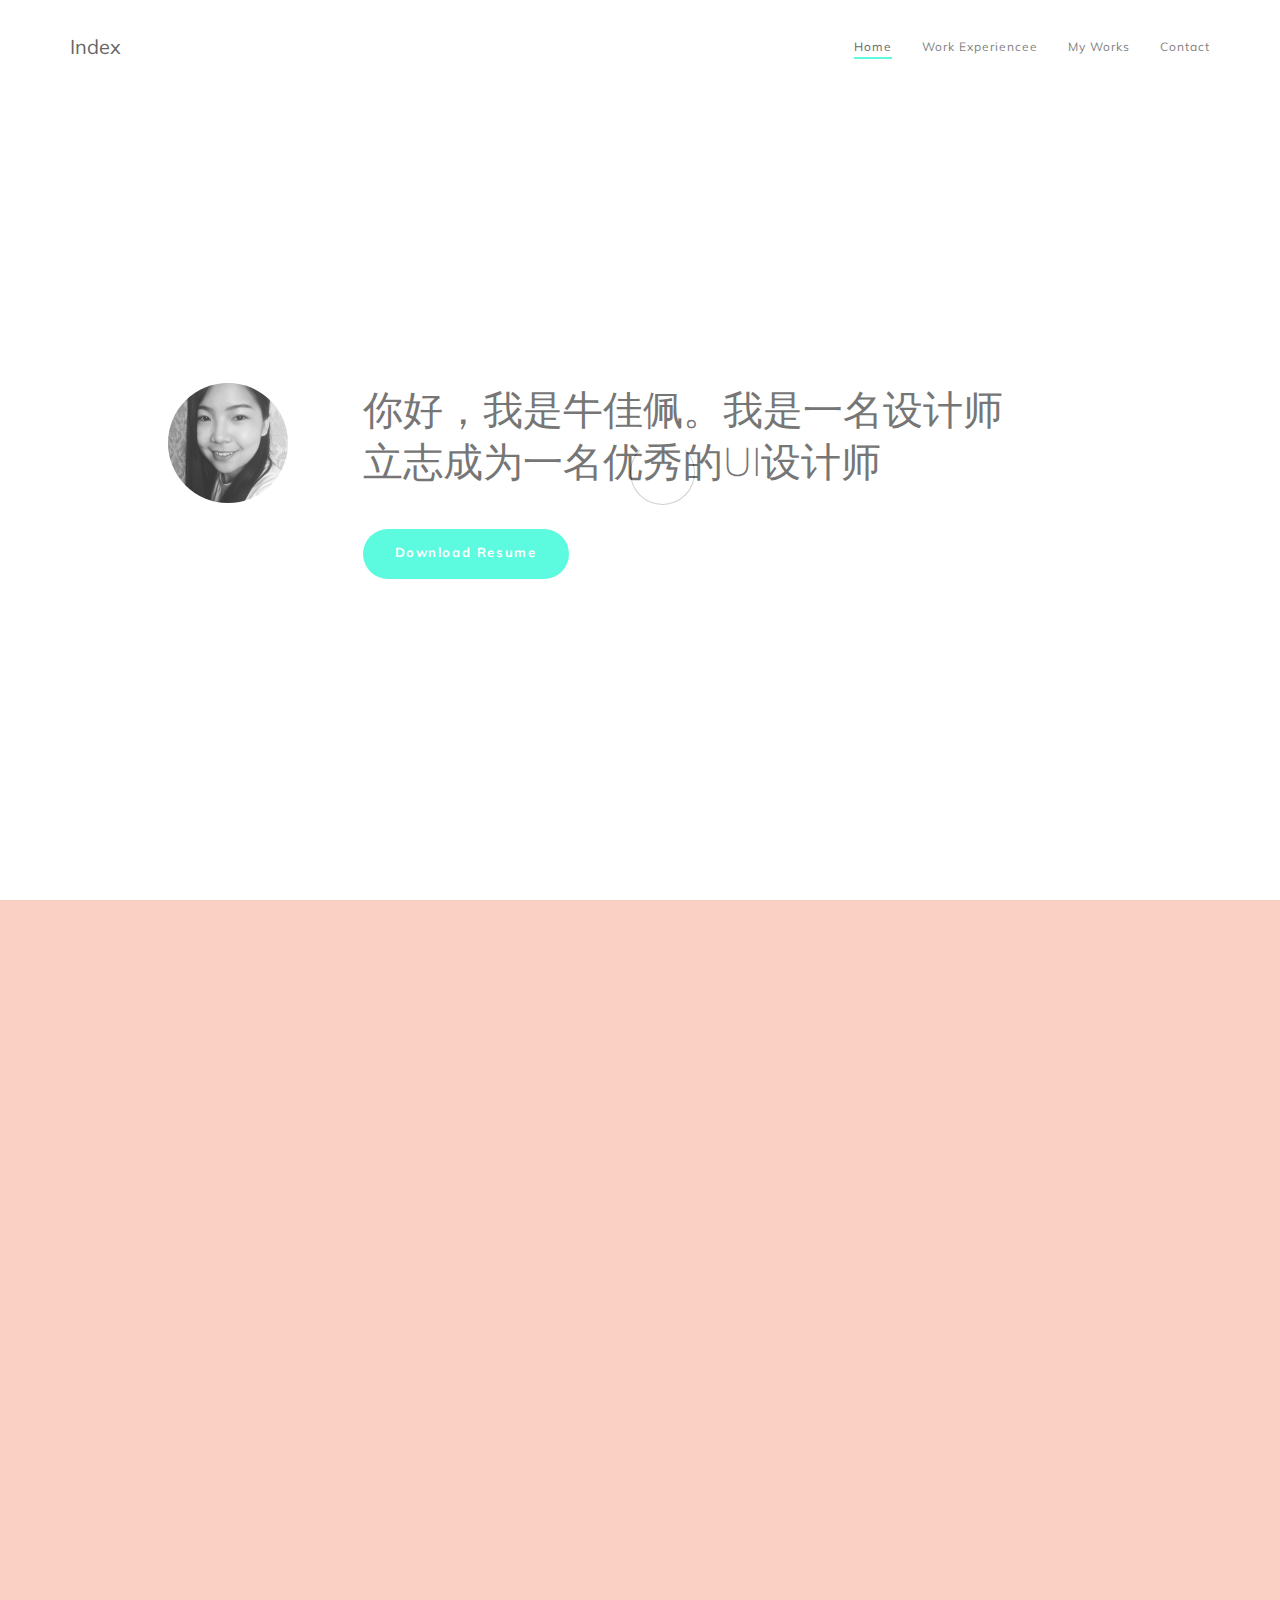
==== resume.html @ faee1825 "first commit my website" ====
<!DOCTYPE html>
<html lang="en">
<head>

<meta charset="UTF-8">

<title>resume</title>

<meta http-equiv="X-UA-Compatible" content="IE=Edge">
<meta name="description" content="Personal Website Template">
<meta name="keywords" content="Personal, Website Template, Minimal HTML Template, Freelancer">
<meta name="author" content="khai tawng">
<meta name="viewport" content="width=device-width, initial-scale=1, maximum-scale=1">

<link rel="stylesheet" href="css/common.css">
<link rel="stylesheet" href="css/bootstrap.min.css">
<link rel="stylesheet" href="css/animate.css">
<link rel="stylesheet" href="css/magnific-popup.css">
<link rel="stylesheet" href="css/font-awesome.min.css">

<!-- Main css -->
<link rel="stylesheet" href="css/style.css">
<link rel="stylesheet" href="css/resume.css">

</head>
<body data-spy="scroll" data-target=".navbar-collapse" data-offset="50">

<!-- PRE LOADER -->
<div class="preloader">
     <div class="spinner">
          <span class="spinner-rotate"></span>
     </div>
</div>


<!-- NAVIGATION SECTION -->
<div class="navbar custom-navbar navbar-fixed-top" role="navigation">
     <div class="container">

          <div class="navbar-header">
               <button class="navbar-toggle" data-toggle="collapse" data-target=".navbar-collapse">
                    <span class="icon icon-bar"></span>
                    <span class="icon icon-bar"></span>
                    <span class="icon icon-bar"></span>
               </button>
               <!-- lOGO TEXT HERE -->
               <a href="index.html" class="navbar-brand">Index</a>
          </div>

          <div class="collapse navbar-collapse">
               <ul class="nav navbar-nav navbar-right">
                    <li><a class="smoothScroll" href="#home">Home</a></li>
                    <li><a class="smoothScroll" href="#about">Work Experiencee</a></li>
                    <li><a class="smoothScroll" href="#work">My Works</a></li>
                    <li><a class="smoothScroll" href="#contact">Contact</a></li>
               </ul>
          </div>

     </div>
</div>


<!-- HOME SECTION -->
<section id="home">

     <div class="container">
          <div class="row">

               <div class="col-md-offset-1 col-md-2 col-sm-3">
                    <img src="img/me.jpg" class="wow fadeInUp img-responsive img-circle" data-wow-delay="0.2s" alt="about image">
               </div>

               <div class="col-md-8 col-sm-8">
                    <h2 class="wow fadeInUp" data-wow-delay="0.6s">你好，我是牛佳佩。我是一名设计师<br>立志成为一名优秀的UI设计师</h2>
                    <a href="#" class="wow fadeInUp btn btn-default section-btn" data-wow-delay="1s">Download Resume</a>
               </div>

          </div>
     </div>
</section>


<!-- ABOUT SECTION -->
<section id="about">
     <div class="container">
          <div class="row">
               <div class="about-thumb">
                    <div class="wow fadeInUp section-title" data-wow-delay="0.6s">
                         <h2>Work Experiencey</h2>
                         <!-- <p><strong>Senior Interactive Designer & Web Developer at yourdreamjob.com</strong></p> -->
                    </div>
                    <!-- <ul class="social-icon">
                         <li class="wow fadeInLeft" data-wow-delay="1s"><a href="#" class="fa fa-twitter"></a></li>
                         <li class="wow fadeInUp" data-wow-delay="1.2s"><a href="#" class="fa fa-linkedin"></a></li>
                         <li class="wow fadeInRight" data-wow-delay="1.4s"><a href="#" class="fa fa-dribbble"></a></li>
                    </ul> -->
                    <div class="wow fadeInUp about_mes" data-wow-delay="0.8s">
                         <!-- <p>Award winning interdisciplinary Designer & Art director. We have a team who specialise in coding websites and themes perfect blend of style and function for a wide range of interactive product design.</p> -->
                         <ul>
                              <li class="about_TD">
                                   <div class="about_circle"></div>
                                   <h3>石家庄天道标识</h3>
                                   <span>2014/12-2015/3</span><span>实习平面设计师</span>
                                   <p>负责公司产品生产的设计图排版。公司产品的效果图设计与制作。logo与海报设计。</p>
                              </li>
                              <li class="about_GX">
                                   <h3>北京国兴凯顺</h3>
                                   <span>2016/7-2016/12</span><span>工业设计师</span>
                                   <p>负责公司新产品的设计与建模,公司产品宣传海报设计,公司厂房建设图纸与3D效果展示。</p>
                                   <div class="about_circle"></div>
                              </li>
                              <li class="about_GH">
                                   <div class="about_circle"></div>
                                   <h3>北京国瀚文化</h3>
                                   <span>2017/2-2017/7</span><span>UI设计师</span>
                                   <p>负责pc与移动版商城的改版设计。新产品的展示图、详情页与Banner的设计。官网的原型图与设计图设计，运用HTML+CSS进行网页的编写，运用JQ编写网页的交互效果等。公司宣传资料的设计。微信公众号的制作与维护，日常推送消息的设计与推送。
                                   </p>
                              </li>
                              <li class="about_future">
                                   <div class="about_circle"></div>
                                   <img src="img/idea.png" alt="">
                              </li>
                         </ul>
                    </div>
               </div>

               <!-- <div class="col-md-4 col-sm-12">
                    <div class="wow fadeInUp" data-wow-delay="0.4s">
                         <h2>On Instagram</h2>
                    </div>

                    <div class="wow fadeInUp" data-wow-delay="0.6s">
                         <a href="https://www.instagram.com/p/cqED9yjN0j/">
                              <img src="img/instagram-image1.jpg" class="img-responsive" alt="instagram image">
                         </a>

                         <a href="https://www.instagram.com/p/enL0SsDN51/">
                              <img src="img/instagram-image2.jpg" class="img-responsive" alt="instagram image">
                         </a>

                         <a href="https://www.instagram.com/p/apOuRTDNwJ/">
                              <img src="img/instagram-image3.jpg" class="img-responsive" alt="instagram image">
                         </a>

                         <a href="https://www.instagram.com/p/ZXIj33jN2v/">
                              <img src="img/instagram-image4.jpg" class="img-responsive" alt="instagram image">
                         </a>

                         <a href="https://www.instagram.com/p/Xwev1FjN9-/">
                              <img src="img/instagram-image5.jpg" class="img-responsive" alt="instagram image">
                         </a>
                    </div>
               </div> -->

          </div>
     </div>
</section>


<!-- SKILL SECTION -->
<section id="skill">
     <div class="container">
          <div class="row">

               <div>
                    <div class="wow fadeInUp section-title" data-wow-delay="0.2s">
                         <h2>Software And Skills</h2>
                         <p>UI designer & Front-end engineer</p>
                    </div>
               </div>

               <div class="skill_show">
                    <div class="skill-thumb">

                         <div class="wow fadeInUp" data-wow-delay="1s">
                              <strong>Photoshop</strong>
                                   <span class="pull-right">85%</span>
                                        <div class="progress">
                                             <div class="progress-bar progress-bar-primary" role="progressbar" aria-valuenow="95" aria-valuemin="0" aria-valuemax="100" style="width: 85%;"></div>
                                        </div>
                         </div>

                         <div class="wow fadeInUp" data-wow-delay="1.2s">
                              <strong>Illustrator</strong>
                                   <span class="pull-right">60%</span>
                                        <div class="progress">
                                             <div class="progress-bar progress-bar-primary" role="progressbar" aria-valuenow="80" aria-valuemin="0" aria-valuemax="100" style="width: 60%;"></div>
                                        </div>
                         </div>
                         <div class="wow fadeInUp" data-wow-delay="1.4s">
                              <strong>CorelDRAW</strong>
                                   <span class="pull-right">70%</span>
                                        <div class="progress">
                                             <div class="progress-bar progress-bar-primary" role="progressbar" aria-valuenow="65" aria-valuemin="0" aria-valuemax="100" style="width: 70%;"></div>
                                        </div>
                         </div>
                         <div class="wow fadeInUp" data-wow-delay="1.4s">
                              <strong>Axure</strong>
                                   <span class="pull-right">60%</span>
                                        <div class="progress">
                                             <div class="progress-bar progress-bar-primary" role="progressbar" aria-valuenow="65" aria-valuemin="0" aria-valuemax="100" style="width: 60%;"></div>
                                        </div>
                         </div>
                         <div class="wow fadeInUp" data-wow-delay="1.4s">
                              <strong>Dreamweaver</strong>
                                   <span class="pull-right">60%</span>
                                        <div class="progress">
                                             <div class="progress-bar progress-bar-primary" role="progressbar" aria-valuenow="65" aria-valuemin="0" aria-valuemax="100" style="width: 70%;"></div>
                                        </div>
                         </div>
                         <div class="wow fadeInUp" data-wow-delay="1.4s">
                              <strong>HTML</strong>
                                   <span class="pull-right">80%</span>
                                        <div class="progress">
                                             <div class="progress-bar progress-bar-primary" role="progressbar" aria-valuenow="65" aria-valuemin="0" aria-valuemax="100" style="width: 80%;"></div>
                                        </div>
                         </div>
                         <div class="wow fadeInUp" data-wow-delay="1.4s">
                              <strong>CSS</strong>
                                   <span class="pull-right">80%</span>
                                        <div class="progress">
                                             <div class="progress-bar progress-bar-primary" role="progressbar" aria-valuenow="65" aria-valuemin="0" aria-valuemax="100" style="width: 80%;"></div>
                                        </div>
                         </div>
                         <div class="wow fadeInUp" data-wow-delay="1.4s">
                              <strong>JavaScript</strong>
                                   <span class="pull-right">60%</span>
                                        <div class="progress">
                                             <div class="progress-bar progress-bar-primary" role="progressbar" aria-valuenow="65" aria-valuemin="0" aria-valuemax="100" style="width: 60%;"></div>
                                        </div>
                         </div>
                    </div>
               </div>
               
          </div>
     </div>
</section>


<!-- WORK SECTION -->
<section id="work">
     <div class="container">
          <div class="row">

               <div class="col-md-12 col-sm-12">
                    <div class="wow fadeInUp section-title" data-wow-delay="0.2s">
                         <h2>Seleted Works</h2>
                         <p>Lorem ipsum dolor sit amet, consectetur venenatis tincidunt.</p>
                    </div>
               </div>

               <div class="wow fadeInUp col-md-3 col-sm-6" data-wow-delay="0.4s">
                    <!-- WORK THUMB -->
                    <div class="work-thumb">
                         <a href="img/work-1.jpg" class="image-popup">
                              <img src="img/work-1.jpg" class="img-responsive" alt="Work">
                         </a>
                    </div>
                    <h4>Graphic & Branding</h4>
               </div>

               <div class="wow fadeInUp col-md-3 col-sm-6" data-wow-delay="0.6s">
                    <!-- WORK THUMB -->
                    <div class="work-thumb">
                         <a href="img/work-2.jpg" class="image-popup">
                              <img src="img/work-2.jpg" class="img-responsive" alt="Work">
                         </a>
                    </div>
                    <h4>Logo Design</h4>
               </div>

               <div class="wow fadeInUp col-md-3 col-sm-6" data-wow-delay="0.8s">
                    <!-- WORK THUMB -->
                    <div class="work-thumb">
                         <a href="img/work-3.jpg" class="image-popup">
                              <img src="img/work-3.jpg" class="img-responsive" alt="Work">
                         </a>
                    </div>
                    <h4>Photography</h4>
               </div>

               <div class="wow fadeInUp col-md-3 col-sm-6" data-wow-delay="0.8s">
                    <!-- WORK THUMB -->
                    <div class="work-thumb">
                         <a href="img/work-4.jpg" class="image-popup">
                              <img src="img/work-4.jpg" class="img-responsive" alt="Work">
                         </a>
                    </div>
                    <h4>Minimal Themes</h4>
               </div>

          </div>
     </div>
</section>


<!-- CONTACT SECTION -->
<section id="contact">
     <div class="container">
          <div class="row">

               <div class="col-md-12 col-sm-12">
                    <div class="wow fadeInUp section-title" data-wow-delay="0.2s">
                         <h2>You got projects?</h2>
                         <p>Lorem ipsum dolor sit amet, consectetur venenatis tincidunt.</p>
                    </div>
               </div>

               <div class="col-md-12 col-sm-12">
                     <!-- CONTACT FORM HERE -->
                    <div class="wow fadeInUp" data-wow-delay="0.6s">
                        <form id="contact-form">
                              <div class="col-md-4 col-sm-4">
                                   <input type="text" class="form-control" name="name" placeholder="Name">
                              </div>
                              <div class="col-md-4 col-sm-4">
                                   <input type="email" class="form-control" name="email" placeholder="Email">
                              </div>
                              <div class="col-md-4 col-sm-4">
                                   <input type="text" class="form-control" name="name" placeholder="Subject">
                              </div>
                              <div class="col-md-12 col-sm-12">
                                   <textarea class="form-control" rows="5" name="message" placeholder="Message"></textarea>
                              </div>
                              <div class="col-md-offset-9 col-md-3 col-sm-offset-3 col-sm-6">
                                   <button id="submit" type="submit" class="form-control" name="submit">Send Message</button>
                              </div>
                        </form>
                    </div>
               </div>

          </div>
     </div>
</section>


<!-- SCRIPTS -->
<script src="js/jquery.js"></script>
<script src="js/bootstrap.min.js"></script>
<script src="js/smoothscroll.js"></script>
<script src="js/jquery.magnific-popup.min.js"></script>
<script src="js/magnific-popup-options.js"></script>
<script src="js/wow.min.js"></script>
<script src="js/custom.js"></script>

</body>
</html>
---- css/common.css ----
/* --------------------------------------公共样式------------------------------------ */
html, body, div, span, object, iframe, h1, h2, h3, h4, h5, h6, p, blockquote, pre, abbr, address, cite, code, del, dfn, em, img, ins, kbd, q, samp, small, strong, sub, sup, var, b, i, dl, dt, dd, ol, ul, li, fieldset, form, label, legend, table, caption, tbody, tfoot, thead, tr, th, td, article, aside, figure, footer, header, menu, nav, section, time, mark, audio, video, details, summary, hr{ margin:0; padding:0;}  
body{ font-family:"黑体","微软雅黑","宋体","\5FAE\8F6F\96C5\9ED1","Microsoft Yahei","Arial"; color:#333; background-color:#fff; font-size:12px; overflow-x:hidden;}  
a,h1,h2,h3,h4,h5,h6,p,span,textarea,input{line-height: 100%;}
a{ color: #000; text-decoration:none;}  
a:hover{ text-decoration:none;}  
img{ border:none;}  
i,em{ font-style:normal;}  
li{ list-style-type:none;}  
textarea{ resize:vertical;}  
input, select, textarea{ font-family:"\5FAE\8F6F\96C5\9ED1","Microsoft Yahei","Arial"; background-color:#fff; margin:0; padding:0; outline:none;}  
ul{ 
    list-style:none;
	}
a{
	text-decoration:none;
	cursor: pointer;
	}
html,body{
	background: #f2f2f2;
}
---- css/style.css ----
@import url('https://fonts.googleapis.com/css?family=Muli:200,300,400');

body {
  font-family: 'Muli', sans-serif;
  background: #f1f1f1;
  font-style: normal;
  font-weight: 300;
  overflow-x: hidden;
}

html, body {
  width: 100%;
  height: 100%;
}



/*---------------------------------------
  Typorgraphy              
-----------------------------------------*/

h1,h2,h3,h4,h5,h6 {
  font-style: normal;
  font-weight: 200;
  letter-spacing: 0px;
}

h1 {
  color: #3d3d3f;
  font-size: 50px;
  line-height: normal;
}

h2 {
  color: #575757;
  font-size: 40px;
  line-height: 52px;
  margin-top: 0px;
}

h4 {
  color: #797979;
  font-size: 18px;
  font-weight: normal;
}

p {
    color: #878787;
    font-size: 16px;
    font-weight: 300;
    line-height: 25px;
    letter-spacing: 0.2px;
}

strong, span {
  color: #878787;
  font-weight: normal;
}



/*---------------------------------------
  Buttons               
-----------------------------------------*/

.section-btn {
  background: #38f9d7;
  border: none;
  border-radius: 50px;
  color: #ffffff;
  font-size: 13px;
  font-weight: bold;
  letter-spacing: 1.6px;
  padding: 14px 32px 18px 32px;
  margin-top: 32px;
  -webkit-transition: all ease-in-out 0.4s;
  transition: all ease-in-out 0.4s;
}

.section-btn:focus,
.section-btn:hover {
  background: #000000;
  color: #ffffff;
}



/*---------------------------------------
    General               
-----------------------------------------*/

html{
  -webkit-font-smoothing: antialiased;
}

a {
  color: #575757;
  -webkit-transition: 0.5s;
  transition: 0.5s;
  text-decoration: none !important;
}

a:hover, a:active, a:focus {
  color: #000000;
  outline: none;
}

* {
  -webkit-box-sizing: border-box;
  box-sizing: border-box;
}

*:before,
*:after {
  -webkit-box-sizing: border-box;
  box-sizing: border-box;
}

.section-title {
  margin: 0;
  padding-bottom: 32px;
}

#about, #work,
#contact {
  position: relative;
  padding-top: 80px;
  padding-bottom: 80px;
}

#about img, #team img {
  border-radius: 5px;
}

#work {
  border-top: 1px solid #f0f0f0;
  border-bottom: 1px solid #f0f0f0;
}

#contact {
  text-align: center;
}



/*---------------------------------------
  Pre loader section              
-----------------------------------------*/

.preloader {
  position: fixed;
  top: 0;
  left: 0;
  width: 100%;
  height: 100%;
  z-index: 99999;
  display: flex;
  flex-flow: row nowrap;
  justify-content: center;
  align-items: center;
  background: none repeat scroll 0 0 #ffffff;
}

.spinner {
  border: 1px solid transparent;
  border-radius: 5px;
  position: relative;
}

.spinner:before {
  content: '';
  box-sizing: border-box;
  position: absolute;
  top: 50%;
  left: 50%;
  width: 65px;
  height: 65px;
  margin-top: -10px;
  margin-left: -10px;
  border-radius: 50%;
  border: 1px solid #000000;
  border-top-color: #f9f9f9;
  animation: spinner .9s linear infinite;
}

@-webkit-@keyframes spinner {
  to {transform: rotate(360deg);}
}

@keyframes spinner {
  to {transform: rotate(360deg);}
}



/*---------------------------------------
  Navigation section              
-----------------------------------------*/

body .custom-navbar {
  border: none;
  margin-bottom: 0;
  background: #fff;
  padding-top: 22px;
}

.custom-navbar .navbar-brand {
  color: #444;
  font-weight: normal;
  font-size: 20px;
}

.custom-navbar .nav li a {
  font-size: 12px;
  font-weight: normal;
  color: #656565;
  letter-spacing: 1px;
  -webkit-transition: all ease-in-out 0.4s;
  transition: all ease-in-out 0.4s;
  padding: 0;
  margin: 15px;
}

.custom-navbar .navbar-nav > li > a:hover,
.custom-navbar .navbar-nav > li > a:focus {
  background-color: transparent;
  color: #454545;
}

.custom-navbar .navbar-nav li a:after {
  content: "";
  position: absolute;
  display: block;
  width: 0px;
  height: 2px;
  margin: auto;
  background: transparent;
  transition: width .3s ease, background-color .3s ease;
}

.custom-navbar .navbar-nav li a:hover:after,
.custom-navbar .nav li.active > a:after {
  background: #38f9d7;
  color: #ffffff;
  width: 100%;
}

.custom-navbar .nav li.active > a {
  background-color: transparent;
  color: #454545;
}

.custom-navbar .navbar-toggle {
  border: none;
  padding-top: 12px;
}

.custom-navbar .navbar-toggle {
  background-color: transparent;
}

.custom-navbar .navbar-toggle .icon-bar {
  background: #000000;
  border-color: transparent;
}

@media(min-width:768px) {
    .custom-navbar {
      border-bottom: 0;
      background: 0 0; 
    }
    .custom-navbar.top-nav-collapse {
      background: #ffffff;
      box-shadow:0 2px 60px rgba(0,0,0,.2);
      padding: 10px 0;
    }

}



/*---------------------------------------
  Home section              
-----------------------------------------*/

#home {
  display: -webkit-box;
  display: -webkit-flex;
   display: -ms-flexbox;
  display: flex;
  -webkit-box-align: center;
  -webkit-align-items: center;
  -ms-flex-align: center;
   align-items: center;
  height: 100vh;
  position: relative;
  padding-top: 62px;
  background: #fff;
}

#home img {
  width: 120px;
  height: 120px;
}


/*---------------------------------------
  About section              
-----------------------------------------*/

#about .section-title {
  padding-bottom: 16px;
}

#about .col-md-4 a {
  width: 100px;
  height: 100px;
  display: inline-block;
  margin: 6px 6px 0px 0;
}

#about .about-thumb {
  margin-top: 22px;
}

#about .about-thumb strong {
  font-weight: normal;
  display: block;
  padding-top: 4px;
}



/*---------------------------------------
  Skill section              
-----------------------------------------*/

#skill {
  border-top: 1px solid #f0f0f0;
  padding-top: 80px;
  padding-bottom: 60px;
}

.skill-thumb strong,
.skill-thumb span {
  color: #575757;
  font-size: 16px;
  padding-bottom: 8px;
  display: inline-block;
}

.skill-thumb .progress {
  background: #ffffff;
  border-radius: 5px;
  box-shadow: none;
  height: 4px;
}

.skill-thumb .progress-bar-primary {
  background: #3d3d3f;
}



/*---------------------------------------
  Work section              
-----------------------------------------*/

#work .work-thumb {
  border-radius: 5px;
  margin-bottom: 15px;
  padding: 0;
  overflow: hidden;
  position: relative;
  top: 0;
  -webkit-transition: all ease-in-out 0.4s;
  transition: all ease-in-out 0.4s;
}

#work .work-thumb:hover {
  background: #ffffff;
  box-shadow: 0px 16px 22px 0px rgba(90, 91, 95, 0.3);
  top: -5px;
}

#work .work-thumb img {
  border-radius: 5px;
}



/*---------------------------------------
  Contact section              
-----------------------------------------*/

#contact .form-control {
  border-radius: 0px;
  border-color: #f0f0f0;
  box-shadow: none;
  font-size: 16px;
  margin-top: 12px;
  margin-bottom: 12px;
  -webkit-transition: all ease-in-out 0.4s;
  transition: all ease-in-out 0.4s;
}

#contact .form-control:focus {
  border-bottom: 2px solid #999999;
}

#contact input {
  height: 55px;
  border: none;
  border-bottom: 1px solid #f0f0f0;
}

#contact button#submit {
  background: #000000;
  border: none;
  border-radius: 50px;
  color: #ffffff;
  font-weight: 300;
  height: 55px;
  padding-bottom: 10px;
  margin-top: 24px;
}

#contact button#submit:hover {
  background: #d7b065;
  color: #ffffff;
}



/*---------------------------------------
  Social icon             
-----------------------------------------*/

.social-icon {
  position: relative;
  padding: 0;
  margin: 0;
}

.social-icon li {
  display: inline-block;
  list-style: none;
}

.social-icon li a {
  background: #38f9d7;
  border-radius: 100%;
  color: #ffffff;
  cursor: pointer;
  font-size: 16px;
  text-decoration: none;
  transition: all 0.4s ease-in-out;
  width: 30px;
  height: 30px;
  line-height: 30px;
  text-align: center;
  vertical-align: middle;
  position: relative;
  margin: 20px 6px 10px 6px;
}

.social-icon li a:hover {
  background: #000;
  transform: scale(1.1);
}


/*---------------------------------------
  Mobile Responsive styles              
-----------------------------------------*/

@media (min-width: 768px) and (max-width: 1024px) {
  #home {
    height: 50vh;
  }
}

@media (min-width: 667px) and (max-width: 767px) {
  #home {
    height: 140vh;
  }
}

@media (min-width: 568px) and (max-width: 665px) {
  #home {
    height: 190vh;
  }
}

@media (max-width: 980px) {

 h1 {font-size: 33px;}

 #work .work-thumb {
  margin-top: 30px;
 }

}


@media (max-width: 768px) {

  h1 {
    font-size: 30px;
    line-height: normal;
  }

  h2  {font-size: 30px;}

  .custom-navbar {
    background-color: #ffffff;
    box-shadow:0 40px 100px rgba(0,0,0,.2);
    padding-top: 0px;
    padding-bottom: 5px;
  }

  .custom-navbar .nav {
    padding-bottom: 10px;
  }

  .custom-navbar .nav li a {
    display: inline-block;
    margin-bottom: 5px;
  }

}


@media (max-width: 580px) {

  #about .about-thumb {
    margin-top: 0px;
  }

  .about-thumb .social-icon {
    margin-bottom: 15px;
  }

}


@media (max-width: 357px) {

  h1 {
    font-size: 28px;
  }

  #about .col-md-4 a {
    width: 85px;
    height: 85px;
  }

}
---- css/resume.css ----
/* --------------------------------------resume css------------------------------------ */

/* about */

#about{
	height: 85vh;
	background: #fad0c4;
}

#about .container,.row,.about-thumb{
	height: 100%;
}

.about_mes{
	width: 100%;
	height: 90%;
	position: relative;
	background: url(../img/resume_about_arrow.png) no-repeat right center;
}

.about_mes ul{
	width:100%;
	height: 100%;
	position: absolute;
    left: 0;
    top: 50%;
    margin-top: -5px;
}

.about_mes ul li .about_circle{
	width: 32px;
	height: 32px;
	background: #f2f2f2;
	border: 4px solid #38f9d7;
	border-radius: 50%;
	margin: 40px 0;
}

.about_mes ul li{
	position: absolute;
	width: 28%;
	top: -50px;
}

.about_mes ul .about_TD{
    left: 9%;
}

.about_mes ul .about_GX{
    left: 30%;
    top: -33%;
}

.about_mes ul .about_GH{
	left: 55%;
}

.about_mes ul .about_future{
	left: 80%;
}

.about_mes ul .about_future img{
	width: 80px;
    position: absolute;
 	top: -70%;
    left: -25px;
}

.about_mes ul span{
	font-size: 14px;
    color: #666;
    display: inline-block;
    margin-right: 20px;
}

.about_mes ul li p{
    color: #666;
    margin-top: 20px;
}

/* skill */

.skill_show{
	width: 80%;
    padding-left: 20%;
    margin-left: 10%;
}
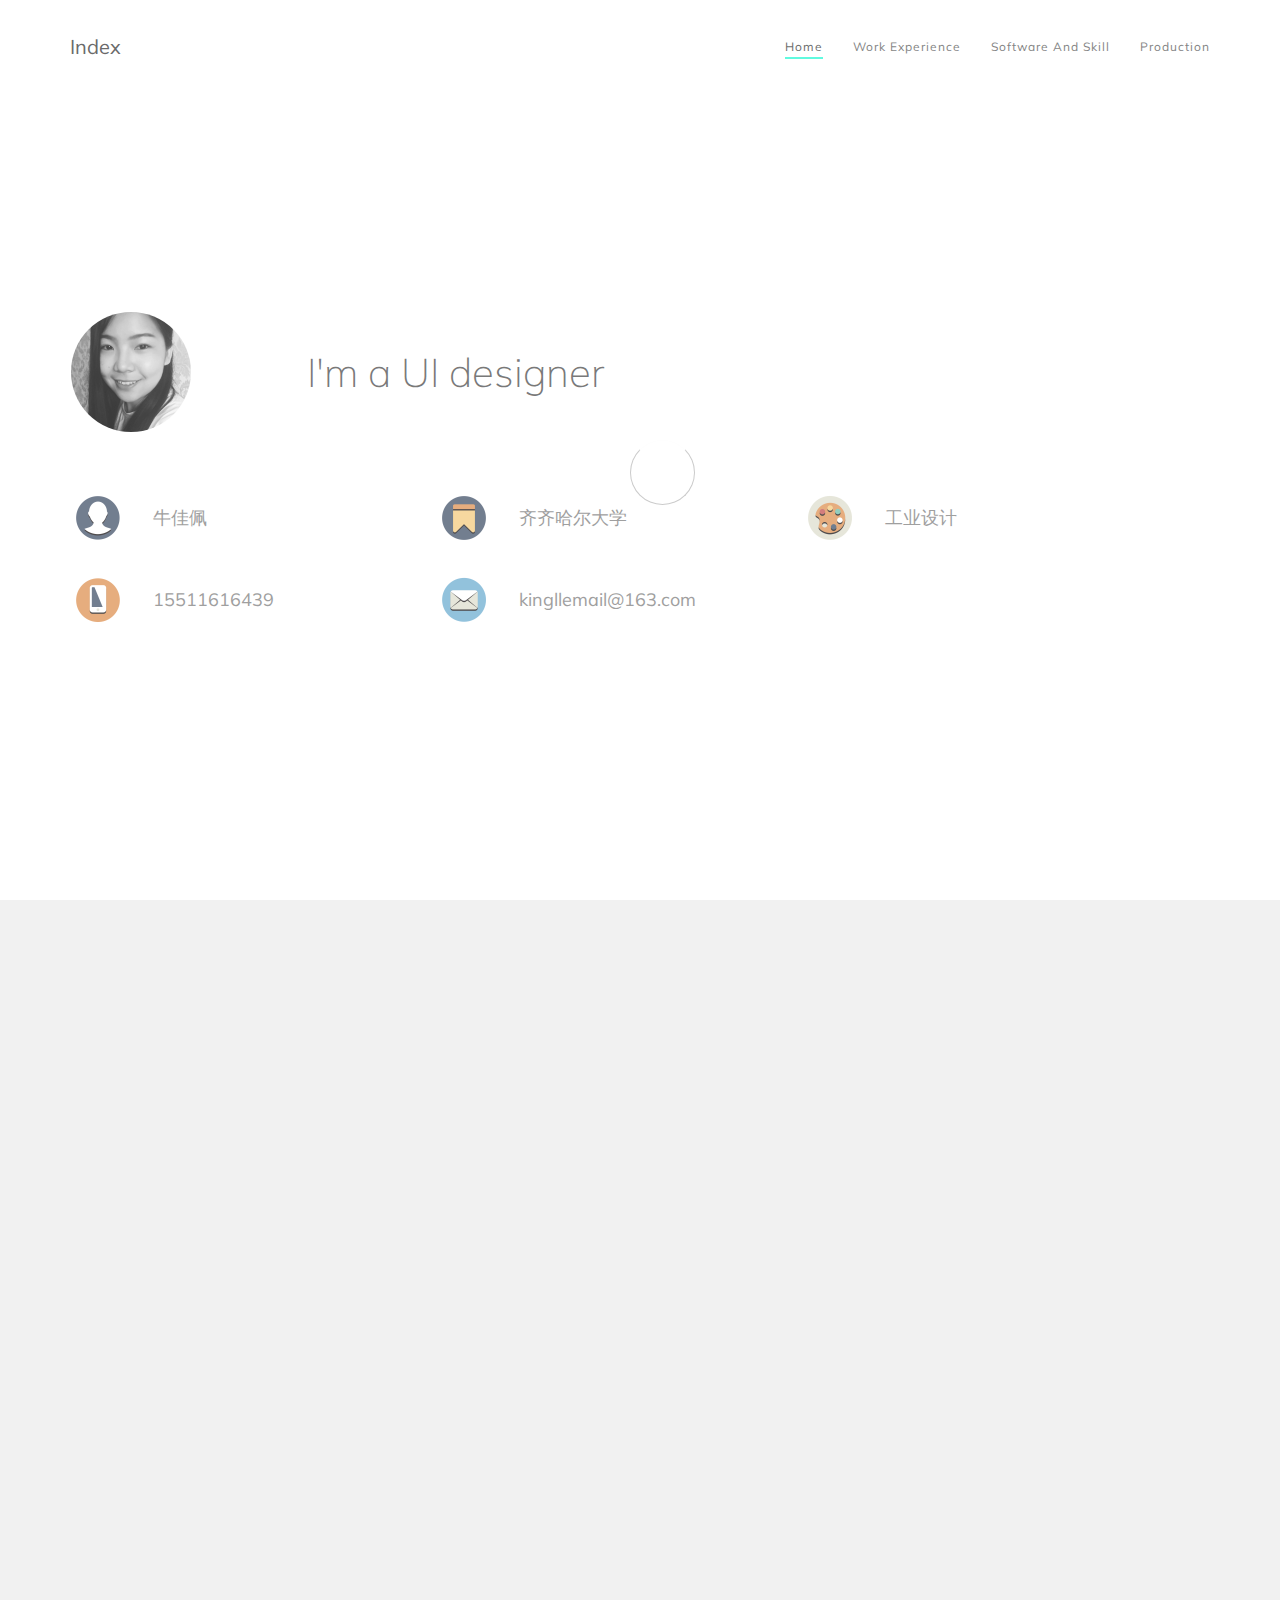
==== commit d54709a5: "修改了简历页面的前三部分" ====
--- a/resume.html
+++ b/resume.html
@@ -50,9 +50,9 @@
           <div class="collapse navbar-collapse">
                <ul class="nav navbar-nav navbar-right">
                     <li><a class="smoothScroll" href="#home">Home</a></li>
-                    <li><a class="smoothScroll" href="#about">Work Experiencee</a></li>
-                    <li><a class="smoothScroll" href="#work">My Works</a></li>
-                    <li><a class="smoothScroll" href="#contact">Contact</a></li>
+                    <li><a class="smoothScroll" href="#about">Work Experience</a></li>
+                    <li><a class="smoothScroll" href="#skill">Software And Skill</a></li>
+                    <li><a class="smoothScroll" href="#work">Production</a></li>
                </ul>
           </div>
 
@@ -65,16 +65,40 @@
 
      <div class="container">
           <div class="row">
-
-               <div class="col-md-offset-1 col-md-2 col-sm-3">
-                    <img src="img/me.jpg" class="wow fadeInUp img-responsive img-circle" data-wow-delay="0.2s" alt="about image">
-               </div>
-
-               <div class="col-md-8 col-sm-8">
-                    <h2 class="wow fadeInUp" data-wow-delay="0.6s">你好，我是牛佳佩。我是一名设计师<br>立志成为一名优秀的UI设计师</h2>
-                    <a href="#" class="wow fadeInUp btn btn-default section-btn" data-wow-delay="1s">Download Resume</a>
-               </div>
-
+               <div class="home_top">
+                    <div class="home_hp_height">
+                         <img src="img/me.jpg" class="wow fadeInUp img-responsive img-circle" data-wow-delay="0.2s" alt="about image">
+                    </div>
+
+                    <div class="home_hp_height">
+                         <h2 class="wow fadeInUp" data-wow-delay="0.6s">I'm a UI designer</h2>
+                         <!-- <a href="#" class="wow fadeInUp btn btn-default section-btn" data-wow-delay="1s">Download Resume</a> -->
+                    </div>
+               </div>
+               <div class="home_mes">
+                    <ul>
+                        <li class="wow fadeInUp" data-wow-delay="1s">
+                              <img src="img/icon_name.png" alt="" class="home_mes_title"><!-- Name -->
+                              <span class="home_mes_con">牛佳佩</span>
+                         </li>
+                         <li class="wow fadeInUp" data-wow-delay="1.2s">
+                              <img src="img/icon_university.png" alt="" class="home_mes_title"><!-- University -->
+                              <span class="home_mes_con">齐齐哈尔大学</span>
+                         </li>
+                         <li class="wow fadeInUp" data-wow-delay="1.4s">
+                              <img src="img/icon_majors.png" alt="" class="home_mes_title"><!-- Majors -->
+                              <span class="home_mes_con">工业设计</span>
+                         </li>
+                         <li class="wow fadeInUp" data-wow-delay="1.6s">
+                              <img src="img/icon_phone.png" alt="" class="home_mes_title"><!-- Phone -->
+                              <span class="home_mes_con">15511616439</span>
+                         </li>
+                         <li class="wow fadeInUp" data-wow-delay="1.8s">
+                              <img src="img/icon_email.png" alt="" class="home_mes_title"><!-- Email -->
+                              <span class="home_mes_con">kingllemail@163.com</span>
+                         </li>
+                    </ul>
+               </div>
           </div>
      </div>
 </section>
@@ -86,72 +110,34 @@
           <div class="row">
                <div class="about-thumb">
                     <div class="wow fadeInUp section-title" data-wow-delay="0.6s">
-                         <h2>Work Experiencey</h2>
-                         <!-- <p><strong>Senior Interactive Designer & Web Developer at yourdreamjob.com</strong></p> -->
-                    </div>
-                    <!-- <ul class="social-icon">
-                         <li class="wow fadeInLeft" data-wow-delay="1s"><a href="#" class="fa fa-twitter"></a></li>
-                         <li class="wow fadeInUp" data-wow-delay="1.2s"><a href="#" class="fa fa-linkedin"></a></li>
-                         <li class="wow fadeInRight" data-wow-delay="1.4s"><a href="#" class="fa fa-dribbble"></a></li>
-                    </ul> -->
+                         <h2>Work Experience</h2>
+                    </div>
                     <div class="wow fadeInUp about_mes" data-wow-delay="0.8s">
-                         <!-- <p>Award winning interdisciplinary Designer & Art director. We have a team who specialise in coding websites and themes perfect blend of style and function for a wide range of interactive product design.</p> -->
                          <ul>
-                              <li class="about_TD">
-                                   <div class="about_circle"></div>
-                                   <h3>石家庄天道标识</h3>
-                                   <span>2014/12-2015/3</span><span>实习平面设计师</span>
+                              <li class="about_TD">                                   
+                                   <h3><span class="about_circle"></span>石家庄天道标识</h3>
+                                   <div><span>2014/12-2015/3</span><span><b>实习平面设计师</b></span></div>
                                    <p>负责公司产品生产的设计图排版。公司产品的效果图设计与制作。logo与海报设计。</p>
                               </li>
-                              <li class="about_GX">
-                                   <h3>北京国兴凯顺</h3>
-                                   <span>2016/7-2016/12</span><span>工业设计师</span>
+                              <li class="about_GX">                                   
+                                   <h3><span class="about_circle"></span>北京国兴凯顺</h3>
+                                   <div><span>2016/7-2016/12</span><span><b>工业设计师</b></span></div>
                                    <p>负责公司新产品的设计与建模,公司产品宣传海报设计,公司厂房建设图纸与3D效果展示。</p>
-                                   <div class="about_circle"></div>
+                                   
                               </li>
-                              <li class="about_GH">
-                                   <div class="about_circle"></div>
-                                   <h3>北京国瀚文化</h3>
-                                   <span>2017/2-2017/7</span><span>UI设计师</span>
+                              <li class="about_GH">                                   
+                                   <h3><span class="about_circle"></span>北京国瀚文化</h3>
+                                   <div><span>2017/2-2017/7</span><span><b>UI设计师</b></span></div>
                                    <p>负责pc与移动版商城的改版设计。新产品的展示图、详情页与Banner的设计。官网的原型图与设计图设计，运用HTML+CSS进行网页的编写，运用JQ编写网页的交互效果等。公司宣传资料的设计。微信公众号的制作与维护，日常推送消息的设计与推送。
                                    </p>
                               </li>
-                              <li class="about_future">
-                                   <div class="about_circle"></div>
-                                   <img src="img/idea.png" alt="">
+                              <li class="about_future">                                   
+                                   <h3><img src="img/idea.png" alt=""><strong>Future</strong></h3>
+                                   
                               </li>
                          </ul>
                     </div>
                </div>
-
-               <!-- <div class="col-md-4 col-sm-12">
-                    <div class="wow fadeInUp" data-wow-delay="0.4s">
-                         <h2>On Instagram</h2>
-                    </div>
-
-                    <div class="wow fadeInUp" data-wow-delay="0.6s">
-                         <a href="https://www.instagram.com/p/cqED9yjN0j/">
-                              <img src="img/instagram-image1.jpg" class="img-responsive" alt="instagram image">
-                         </a>
-
-                         <a href="https://www.instagram.com/p/enL0SsDN51/">
-                              <img src="img/instagram-image2.jpg" class="img-responsive" alt="instagram image">
-                         </a>
-
-                         <a href="https://www.instagram.com/p/apOuRTDNwJ/">
-                              <img src="img/instagram-image3.jpg" class="img-responsive" alt="instagram image">
-                         </a>
-
-                         <a href="https://www.instagram.com/p/ZXIj33jN2v/">
-                              <img src="img/instagram-image4.jpg" class="img-responsive" alt="instagram image">
-                         </a>
-
-                         <a href="https://www.instagram.com/p/Xwev1FjN9-/">
-                              <img src="img/instagram-image5.jpg" class="img-responsive" alt="instagram image">
-                         </a>
-                    </div>
-               </div> -->
-
           </div>
      </div>
 </section>
@@ -170,66 +156,88 @@
                </div>
 
                <div class="skill_show">
-                    <div class="skill-thumb">
-
-                         <div class="wow fadeInUp" data-wow-delay="1s">
-                              <strong>Photoshop</strong>
-                                   <span class="pull-right">85%</span>
-                                        <div class="progress">
-                                             <div class="progress-bar progress-bar-primary" role="progressbar" aria-valuenow="95" aria-valuemin="0" aria-valuemax="100" style="width: 85%;"></div>
-                                        </div>
-                         </div>
-
-                         <div class="wow fadeInUp" data-wow-delay="1.2s">
-                              <strong>Illustrator</strong>
-                                   <span class="pull-right">60%</span>
-                                        <div class="progress">
-                                             <div class="progress-bar progress-bar-primary" role="progressbar" aria-valuenow="80" aria-valuemin="0" aria-valuemax="100" style="width: 60%;"></div>
-                                        </div>
-                         </div>
-                         <div class="wow fadeInUp" data-wow-delay="1.4s">
-                              <strong>CorelDRAW</strong>
-                                   <span class="pull-right">70%</span>
-                                        <div class="progress">
-                                             <div class="progress-bar progress-bar-primary" role="progressbar" aria-valuenow="65" aria-valuemin="0" aria-valuemax="100" style="width: 70%;"></div>
-                                        </div>
-                         </div>
-                         <div class="wow fadeInUp" data-wow-delay="1.4s">
-                              <strong>Axure</strong>
-                                   <span class="pull-right">60%</span>
-                                        <div class="progress">
-                                             <div class="progress-bar progress-bar-primary" role="progressbar" aria-valuenow="65" aria-valuemin="0" aria-valuemax="100" style="width: 60%;"></div>
-                                        </div>
-                         </div>
-                         <div class="wow fadeInUp" data-wow-delay="1.4s">
-                              <strong>Dreamweaver</strong>
-                                   <span class="pull-right">60%</span>
-                                        <div class="progress">
-                                             <div class="progress-bar progress-bar-primary" role="progressbar" aria-valuenow="65" aria-valuemin="0" aria-valuemax="100" style="width: 70%;"></div>
-                                        </div>
-                         </div>
-                         <div class="wow fadeInUp" data-wow-delay="1.4s">
-                              <strong>HTML</strong>
-                                   <span class="pull-right">80%</span>
-                                        <div class="progress">
-                                             <div class="progress-bar progress-bar-primary" role="progressbar" aria-valuenow="65" aria-valuemin="0" aria-valuemax="100" style="width: 80%;"></div>
-                                        </div>
-                         </div>
-                         <div class="wow fadeInUp" data-wow-delay="1.4s">
-                              <strong>CSS</strong>
-                                   <span class="pull-right">80%</span>
-                                        <div class="progress">
-                                             <div class="progress-bar progress-bar-primary" role="progressbar" aria-valuenow="65" aria-valuemin="0" aria-valuemax="100" style="width: 80%;"></div>
-                                        </div>
-                         </div>
-                         <div class="wow fadeInUp" data-wow-delay="1.4s">
-                              <strong>JavaScript</strong>
-                                   <span class="pull-right">60%</span>
-                                        <div class="progress">
-                                             <div class="progress-bar progress-bar-primary" role="progressbar" aria-valuenow="65" aria-valuemin="0" aria-valuemax="100" style="width: 60%;"></div>
-                                        </div>
-                         </div>
-                    </div>
+                    <ul class="skill-thumb">
+                         <li class="wow fadeInUp skill_ps" data-wow-delay="1s">
+                              <img src="img/icon_ps.png" alt="">
+                              <div class="skill_li_width">
+                                   <strong>Photoshop</strong>
+                                        <span class="pull-right">85%</span>
+                                             <div class="progress">
+                                                  <div class="progress-bar progress-bar-primary" role="progressbar" aria-valuenow="95" aria-valuemin="0" aria-valuemax="100" style="width: 85%;"></div>
+                                             </div>
+                              </div>
+                         </li>
+                         <li class="wow fadeInUp skill_ai" data-wow-delay="1.2s">
+                              <img src="img/icon_ai.png" alt="">
+                              <div class="skill_li_width">
+                                   <strong>Illustrator</strong>
+                                        <span class="pull-right">60%</span>
+                                             <div class="progress">
+                                                  <div class="progress-bar progress-bar-primary" role="progressbar" aria-valuenow="80" aria-valuemin="0" aria-valuemax="100" style="width: 60%;"></div>
+                                             </div>
+                              </div>
+                         </li>
+                         <li class="wow fadeInUp skill_cdr" data-wow-delay="1.4s">
+                              <img src="img/icon_cdr.png" alt="">
+                              <div class="skill_li_width">
+                                   <strong>CorelDRAW</strong>
+                                        <span class="pull-right">70%</span>
+                                             <div class="progress">
+                                                  <div class="progress-bar progress-bar-primary" role="progressbar" aria-valuenow="65" aria-valuemin="0" aria-valuemax="100" style="width: 70%;"></div>
+                                             </div>
+                              </div>
+                         </li>
+                         <li class="wow fadeInUp skill_ax" data-wow-delay="1.4s">
+                              <img src="img/icon_axure.png" alt="">
+                              <div class="skill_li_width">
+                                   <strong>Axure</strong>
+                                        <span class="pull-right">60%</span>
+                                             <div class="progress">
+                                                  <div class="progress-bar progress-bar-primary" role="progressbar" aria-valuenow="65" aria-valuemin="0" aria-valuemax="100" style="width: 60%;"></div>
+                                             </div>
+                              </div>
+                         </li>
+                         <li class="wow fadeInUp skill_dw" data-wow-delay="1.4s">
+                              <img src="img/icon_dw.png" alt="">
+                              <div class="skill_li_width">
+                                   <strong>Dreamweaver</strong>
+                                        <span class="pull-right">60%</span>
+                                             <div class="progress">
+                                                  <div class="progress-bar progress-bar-primary" role="progressbar" aria-valuenow="65" aria-valuemin="0" aria-valuemax="100" style="width: 70%;"></div>
+                                             </div>
+                              </div>
+                         </li>
+                         <li class="wow fadeInUp skill_html" data-wow-delay="1.4s">
+                              <img src="img/icon_h5.png" alt="">
+                              <div class="skill_li_width">
+                                   <strong>HTML</strong>
+                                        <span class="pull-right">80%</span>
+                                             <div class="progress">
+                                                  <div class="progress-bar progress-bar-primary" role="progressbar" aria-valuenow="65" aria-valuemin="0" aria-valuemax="100" style="width: 80%;"></div>
+                                             </div>
+                              </div>
+                         </li>
+                         <li class="wow fadeInUp skill_css" data-wow-delay="1.4s">
+                              <img src="img/icon_c3.png" alt="">
+                              <div class="skill_li_width">
+                                   <strong>CSS</strong>
+                                        <span class="pull-right">80%</span>
+                                             <div class="progress">
+                                                  <div class="progress-bar progress-bar-primary" role="progressbar" aria-valuenow="65" aria-valuemin="0" aria-valuemax="100" style="width: 80%;"></div>
+                                             </div>
+                              </div>
+                         </li>
+                         <li class="wow fadeInUp skill_js" data-wow-delay="1.4s">
+                              <img src="img/icon_js.png" alt="">
+                              <div class="skill_li_width">
+                                   <strong>JavaScript</strong>
+                                        <span class="pull-right">60%</span>
+                                             <div class="progress">
+                                                  <div class="progress-bar progress-bar-primary" role="progressbar" aria-valuenow="65" aria-valuemin="0" aria-valuemax="100" style="width: 60%;"></div>
+                                             </div>
+                              </div>
+                         </li>
+                    </ul>
                </div>
                
           </div>
@@ -244,58 +252,59 @@
 
                <div class="col-md-12 col-sm-12">
                     <div class="wow fadeInUp section-title" data-wow-delay="0.2s">
-                         <h2>Seleted Works</h2>
-                         <p>Lorem ipsum dolor sit amet, consectetur venenatis tincidunt.</p>
-                    </div>
-               </div>
-
-               <div class="wow fadeInUp col-md-3 col-sm-6" data-wow-delay="0.4s">
-                    <!-- WORK THUMB -->
-                    <div class="work-thumb">
-                         <a href="img/work-1.jpg" class="image-popup">
-                              <img src="img/work-1.jpg" class="img-responsive" alt="Work">
-                         </a>
-                    </div>
-                    <h4>Graphic & Branding</h4>
-               </div>
-
-               <div class="wow fadeInUp col-md-3 col-sm-6" data-wow-delay="0.6s">
-                    <!-- WORK THUMB -->
-                    <div class="work-thumb">
-                         <a href="img/work-2.jpg" class="image-popup">
-                              <img src="img/work-2.jpg" class="img-responsive" alt="Work">
-                         </a>
-                    </div>
-                    <h4>Logo Design</h4>
-               </div>
-
-               <div class="wow fadeInUp col-md-3 col-sm-6" data-wow-delay="0.8s">
-                    <!-- WORK THUMB -->
-                    <div class="work-thumb">
-                         <a href="img/work-3.jpg" class="image-popup">
-                              <img src="img/work-3.jpg" class="img-responsive" alt="Work">
-                         </a>
-                    </div>
-                    <h4>Photography</h4>
-               </div>
-
-               <div class="wow fadeInUp col-md-3 col-sm-6" data-wow-delay="0.8s">
-                    <!-- WORK THUMB -->
-                    <div class="work-thumb">
-                         <a href="img/work-4.jpg" class="image-popup">
-                              <img src="img/work-4.jpg" class="img-responsive" alt="Work">
-                         </a>
-                    </div>
-                    <h4>Minimal Themes</h4>
-               </div>
-
+                         <h2>Production</h2>
+                         <!-- <p>Lorem ipsum dolor sit amet, consectetur venenatis tincidunt.</p> -->
+                    </div>
+               </div>
+               <div class="work_logo col-md-12 col-sm-12">
+                    <h3 class="wow fadeInUp"  data-wow-delay="0.3s">LOGO</h3>
+                    <div class="wow fadeInUp col-md-3 col-sm-6" data-wow-delay="0.4s">
+                         <!-- WORK THUMB -->
+                         <div class="work-thumb">
+                              <a href="img/work-1.jpg" class="image-popup">
+                                   <img src="img/work-1.jpg" class="img-responsive" alt="Work">
+                              </a>
+                         </div>
+                         <h4>Graphic & Branding</h4>
+                    </div>
+
+                    <div class="wow fadeInUp col-md-3 col-sm-6" data-wow-delay="0.6s">
+                         <!-- WORK THUMB -->
+                         <div class="work-thumb">
+                              <a href="img/work-2.jpg" class="image-popup">
+                                   <img src="img/work-2.jpg" class="img-responsive" alt="Work">
+                              </a>
+                         </div>
+                         <h4>Logo Design</h4>
+                    </div>
+
+                    <div class="wow fadeInUp col-md-3 col-sm-6" data-wow-delay="0.8s">
+                         <!-- WORK THUMB -->
+                         <div class="work-thumb">
+                              <a href="img/work-3.jpg" class="image-popup">
+                                   <img src="img/work-3.jpg" class="img-responsive" alt="Work">
+                              </a>
+                         </div>
+                         <h4>Photography</h4>
+                    </div>
+
+                    <div class="wow fadeInUp col-md-3 col-sm-6" data-wow-delay="0.8s">
+                         <!-- WORK THUMB -->
+                         <div class="work-thumb">
+                              <a href="img/work-4.jpg" class="image-popup">
+                                   <img src="img/work-4.jpg" class="img-responsive" alt="Work">
+                              </a>
+                         </div>
+                         <h4>Minimal Themes</h4>
+                    </div>
+               </div>
           </div>
      </div>
 </section>
 
 
 <!-- CONTACT SECTION -->
-<section id="contact">
+<!-- <section id="contact">
      <div class="container">
           <div class="row">
 
@@ -307,7 +316,7 @@
                </div>
 
                <div class="col-md-12 col-sm-12">
-                     <!-- CONTACT FORM HERE -->
+                     CONTACT FORM HERE
                     <div class="wow fadeInUp" data-wow-delay="0.6s">
                         <form id="contact-form">
                               <div class="col-md-4 col-sm-4">
@@ -331,7 +340,7 @@
 
           </div>
      </div>
-</section>
+</section> -->
 
 
 <!-- SCRIPTS -->
--- a/css/style.css
+++ b/css/style.css
@@ -351,14 +351,14 @@
 }
 
 .skill-thumb .progress {
-  background: #ffffff;
+  background: #f1f1f1;
   border-radius: 5px;
   box-shadow: none;
   height: 4px;
 }
 
 .skill-thumb .progress-bar-primary {
-  background: #3d3d3f;
+  background: -webkit-repeating-linear-gradient(0deg,#a8edea,#fed6e3);
 }
 
 
--- a/css/resume.css
+++ b/css/resume.css
@@ -1,10 +1,68 @@
+/* pc */
 /* --------------------------------------resume css------------------------------------ */
+
+/* home */
+
+#home{
+	width: 100%;
+}
+
+.home_top{
+	width: 100%;
+	min-height: 10vh;
+	height: auto;
+	overflow: hidden;
+}
+
+#home .home_hp_height{
+	height: 120px;
+	float: left;
+	margin: 0 100px 0 16px;
+}
+
+#home h2{
+	height: 120px;
+    line-height: 120px;
+}
+
+#home .home_mes{
+	width: 100%;
+	height: auto;
+	margin-top: 5vh;
+    padding-left: 18px;
+}
+
+#home .img-circle{
+}
+
+#home ul{
+	overflow: hidden;
+}
+
+#home ul li{
+	overflow: hidden;
+	margin: 16px 0;
+	width: 366px;
+	float: left;
+}
+
+#home ul li .home_mes_title{
+	height: 50px;
+    width: 50px;
+    margin-right: 30px;
+    float: left;
+}
+
+#home ul li .home_mes_con{
+	font-size: 18px;
+	line-height: 50px;
+}
 
 /* about */
 
 #about{
-	height: 85vh;
-	background: #fad0c4;
+	height: 800px;
+	background: #f1f1f1;
 }
 
 #about .container,.row,.about-thumb{
@@ -15,55 +73,65 @@
 	width: 100%;
 	height: 90%;
 	position: relative;
-	background: url(../img/resume_about_arrow.png) no-repeat right center;
 }
 
 .about_mes ul{
-	width:100%;
-	height: 100%;
-	position: absolute;
-    left: 0;
-    top: 50%;
-    margin-top: -5px;
+	width: 100%;
+	height: auto;
+}
+
+.about_mes ul .about_TD{
+    
+}
+
+.about_mes ul .about_GX{
+    
+}
+
+.about_mes ul .about_GH{
+	
+}
+
+.about_mes ul .about_future{
+	
+}
+
+.about_mes ul li h3{
+	line-height: 100%;
+}
+
+.about_mes ul .about_future strong{
+	color: #000;
+	display: inline-block;
+	float: left;
+	line-height: 50px;
+    margin-left: 10px;
+}
+
+.about_mes ul .about_future img{
+	width: 50px;
+	float: left;
+	overflow: hidden;
 }
 
 .about_mes ul li .about_circle{
-	width: 32px;
-	height: 32px;
-	background: #f2f2f2;
-	border: 4px solid #38f9d7;
+	width: 16px;
+	height: 16px;
+	background: rgba(56,249,215,0.4);
 	border-radius: 50%;
-	margin: 40px 0;
+	float: left;
+	margin-left: 9px;
+	margin-top: 4px;
+}
+
+.about_mes ul li div{
+	margin-left: 46px;
 }
 
 .about_mes ul li{
-	position: absolute;
-	width: 28%;
-	top: -50px;
-}
-
-.about_mes ul .about_TD{
-    left: 9%;
-}
-
-.about_mes ul .about_GX{
-    left: 30%;
-    top: -33%;
-}
-
-.about_mes ul .about_GH{
-	left: 55%;
-}
-
-.about_mes ul .about_future{
-	left: 80%;
-}
-
-.about_mes ul .about_future img{
-	width: 80px;
-    position: absolute;
- 	top: -70%;
-    left: -25px;
+	margin: 50px 0;
+	width: 100%;
+	height: auto;
 }
 
 .about_mes ul span{
@@ -75,13 +143,55 @@
 
 .about_mes ul li p{
     color: #666;
-    margin-top: 20px;
+    margin: 10px 0 0 46px;
+    width: 90%;
 }
 
 /* skill */
 
+#skill{
+	background: #fff;
+}
+
 .skill_show{
-	width: 80%;
-    padding-left: 20%;
-    margin-left: 10%;
+	width: 100%;
+}
+
+.skill_show .skill-thumb{		/* ul */
+	width: 100%;
+}
+
+.skill_show ul li{
+	background-repeat: no-repeat;
+	background-position: center left;
+	background-size: 89px 89px;
+	width: 100%;
+	overflow: hidden;
+	margin: 16px 0
+}
+
+.skill_show ul li img{
+	float: left;
+	width: 4%;
+    margin: 0 8%;
+}
+
+.skill_show ul li .skill_li_width{
+	width: 70%;
+	float: left;
+}
+
+
+/* work */
+
+#work{
+	min-height: 1000px;
+    height: auto;
+}
+
+.work_logo h3{
+	margin-bottom: 20px;
+    border-left: 5px solid rgba(56,249,215,0.4);   
+    padding-left: 10px;
+    height: 30px;
 }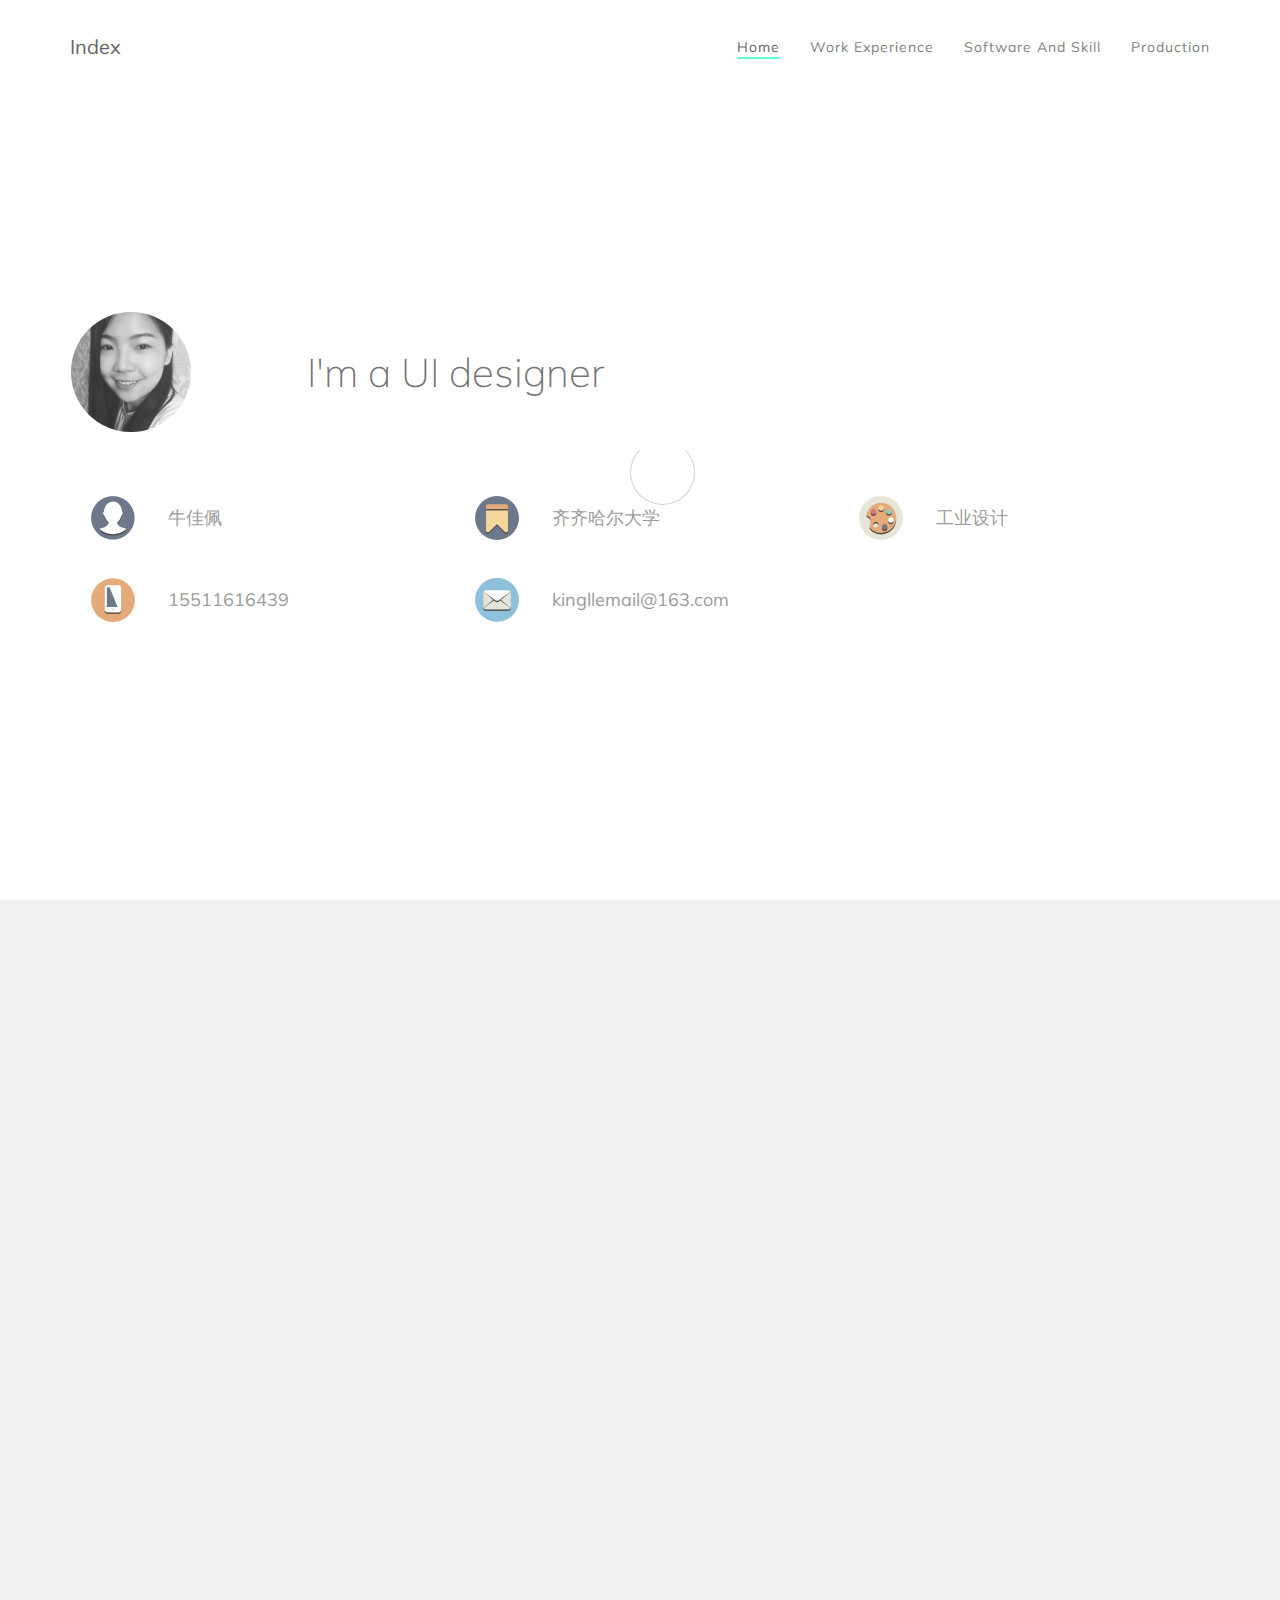
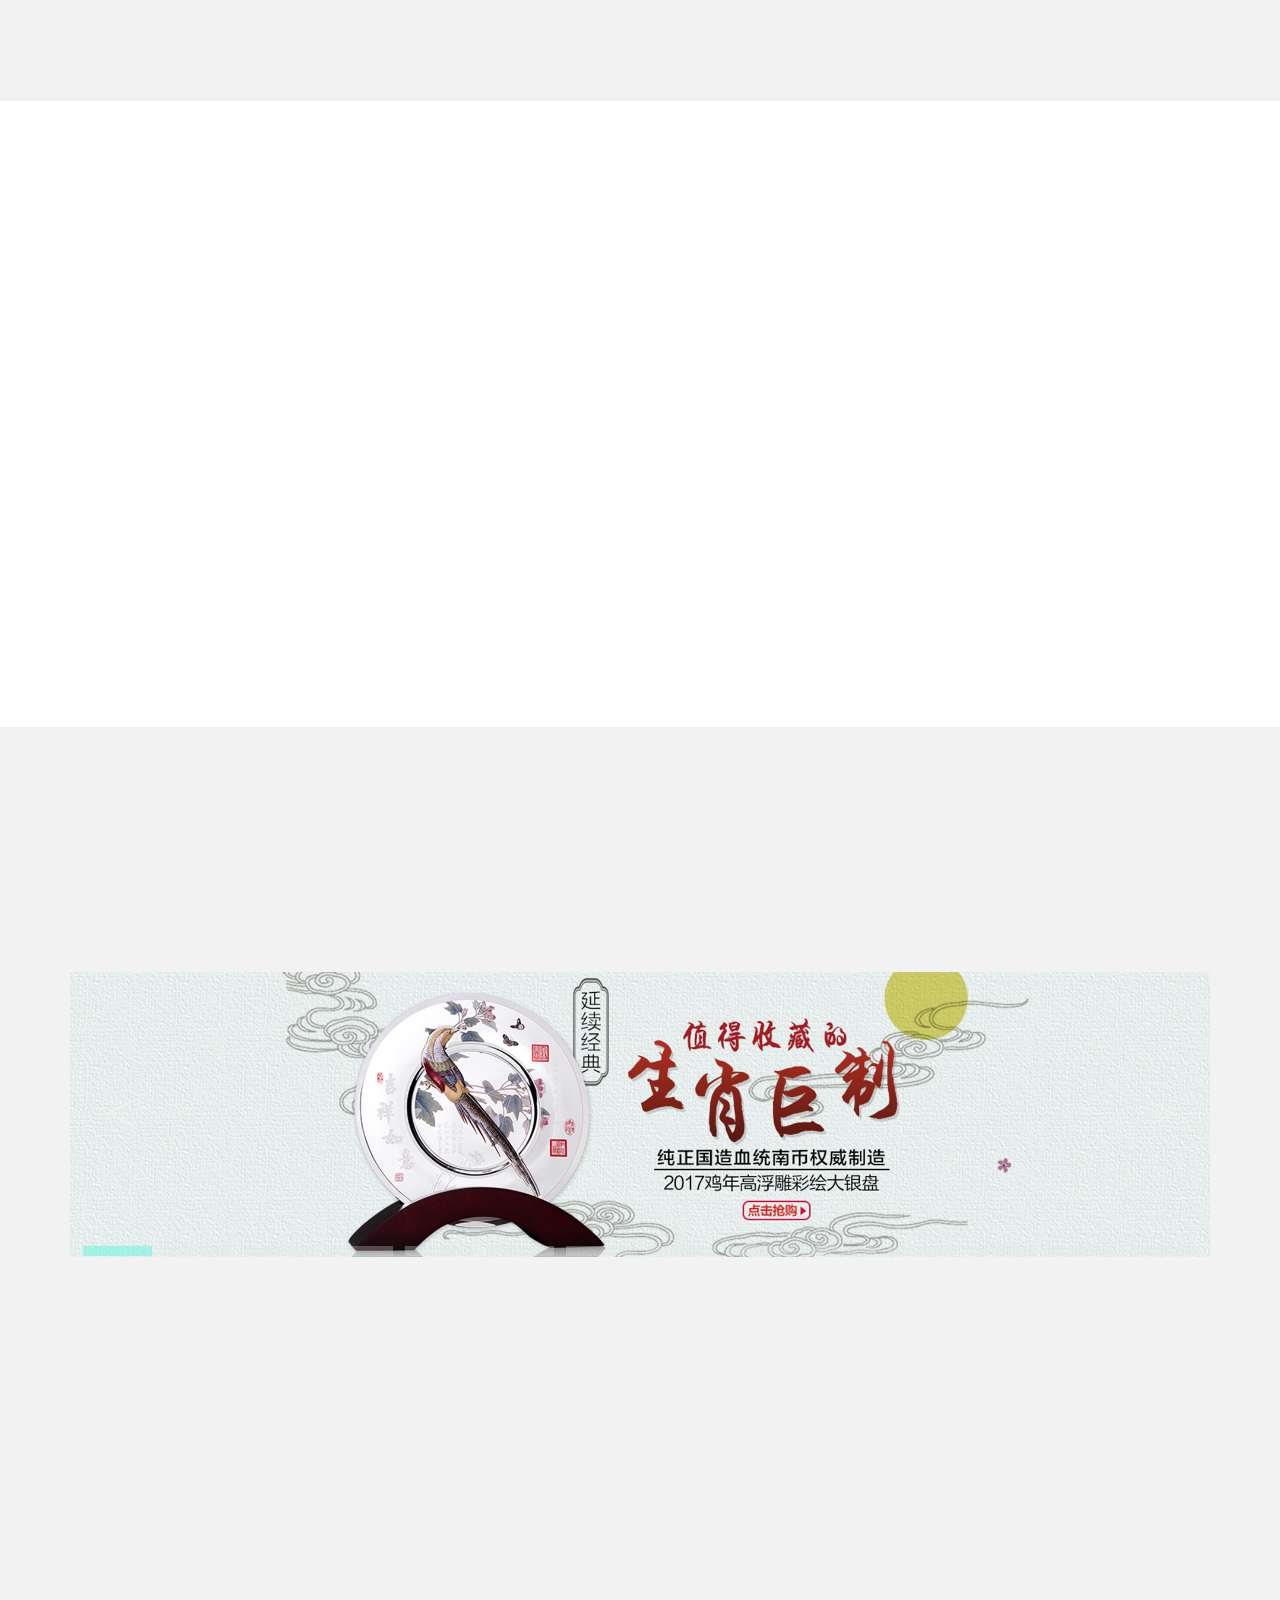
==== commit fb8ef762: "work 内容添加" ====
--- a/resume.html
+++ b/resume.html
@@ -21,6 +21,8 @@
 <!-- Main css -->
 <link rel="stylesheet" href="css/style.css">
 <link rel="stylesheet" href="css/resume.css">
+
+<!-- work_logo_轮播 -->
 
 </head>
 <body data-spy="scroll" data-target=".navbar-collapse" data-offset="50">
@@ -44,7 +46,7 @@
                     <span class="icon icon-bar"></span>
                </button>
                <!-- lOGO TEXT HERE -->
-               <a href="index.html" class="navbar-brand">Index</a>
+               <a href="#" class="navbar-brand">Index</a>
           </div>
 
           <div class="collapse navbar-collapse">
@@ -77,23 +79,23 @@
                </div>
                <div class="home_mes">
                     <ul>
-                        <li class="wow fadeInUp" data-wow-delay="1s">
+                        <li class="wow fadeInUp col-md-4 col-sm-4" data-wow-delay="1s">
                               <img src="img/icon_name.png" alt="" class="home_mes_title"><!-- Name -->
                               <span class="home_mes_con">牛佳佩</span>
                          </li>
-                         <li class="wow fadeInUp" data-wow-delay="1.2s">
+                         <li class="wow fadeInUp col-md-4 col-sm-4" data-wow-delay="1.2s">
                               <img src="img/icon_university.png" alt="" class="home_mes_title"><!-- University -->
                               <span class="home_mes_con">齐齐哈尔大学</span>
                          </li>
-                         <li class="wow fadeInUp" data-wow-delay="1.4s">
+                         <li class="wow fadeInUp col-md-4 col-sm-4" data-wow-delay="1.4s">
                               <img src="img/icon_majors.png" alt="" class="home_mes_title"><!-- Majors -->
                               <span class="home_mes_con">工业设计</span>
                          </li>
-                         <li class="wow fadeInUp" data-wow-delay="1.6s">
+                         <li class="wow fadeInUp col-md-4 col-sm-4" data-wow-delay="1.6s">
                               <img src="img/icon_phone.png" alt="" class="home_mes_title"><!-- Phone -->
                               <span class="home_mes_con">15511616439</span>
                          </li>
-                         <li class="wow fadeInUp" data-wow-delay="1.8s">
+                         <li class="wow fadeInUp col-md-4 col-sm-4" data-wow-delay="1.8s">
                               <img src="img/icon_email.png" alt="" class="home_mes_title"><!-- Email -->
                               <span class="home_mes_con">kingllemail@163.com</span>
                          </li>
@@ -250,98 +252,219 @@
      <div class="container">
           <div class="row">
 
-               <div class="col-md-12 col-sm-12">
-                    <div class="wow fadeInUp section-title" data-wow-delay="0.2s">
-                         <h2>Production</h2>
-                         <!-- <p>Lorem ipsum dolor sit amet, consectetur venenatis tincidunt.</p> -->
-                    </div>
-               </div>
-               <div class="work_logo col-md-12 col-sm-12">
+               <div class="wow fadeInUp section-title" data-wow-delay="0.2s">
+                    <h2>Production</h2>
+                    <!-- <p>Lorem ipsum dolor sit amet, consectetur venenatis tincidunt.</p> -->
+               </div>
+               
+               <!--******* BANENR *******-->
+               <h3 class="wow fadeInUp"  data-wow-delay="0.3s">BANNER</h3>
+               <div class="js-silder work_banner">
+                    <div class="silder-scroll">
+                         <ul class="silder-main col-md-12 col-sm-12" data-wow-delay="0.4s">
+                              <li class="work_banner_liShow silder-main-img">
+                                   <div>
+                                        <a href="#">
+                                             <img src="img/work_banner1.jpg" alt="Work">
+                                        </a>
+                                   </div>
+                              </li>
+                              <li class="silder-main-img">
+                                   <div>
+                                        <a href="#">
+                                             <img src="img/work_banner2.jpg" alt="Work">
+                                        </a>
+                                   </div>
+                              </li>
+                              <li class="silder-main-img">
+                                   <div>
+                                        <a href="#">
+                                             <img src="img/work_banner3.jpg" alt="Work">
+                                        </a>
+                                   </div>
+                              </li>
+                              <li class="silder-main-img">
+                                   <div>
+                                        <a href="#">
+                                             <img src="img/work_banner4.jpg" alt="Work">
+                                        </a>
+                                   </div>
+                              </li>
+                              <li class="silder-main-img">
+                                   <div>
+                                        <a href="#">
+                                             <img src="img/work_banner5.jpg" alt="Work">
+                                        </a>
+                                   </div>
+                              </li>
+                              <li class="silder-main-img">
+                                   <div>
+                                        <a href="#">
+                                             <img src="img/work_banner6.jpg" alt="Work">
+                                        </a>
+                                   </div>
+                              </li>
+                              <li class="silder-main-img">
+                                   <div>
+                                        <a href="#">
+                                             <img src="img/work_banner7.jpg" alt="Work">
+                                        </a>
+                                   </div>
+                              </li>
+                              <li class="silder-main-img">
+                                   <div>
+                                        <a href="#">
+                                             <img src="img/work_banner8.jpg" alt="Work">
+                                        </a>
+                                   </div>
+                              </li>
+                              <li class="silder-main-img">
+                                   <div>
+                                        <a href="#">
+                                             <img src="img/work_banner9.jpg" alt="Work">
+                                        </a>
+                                   </div>
+                              </li>
+                              <li class="silder-main-img">
+                                   <div>
+                                        <a href="#">
+                                             <img src="img/work_banner10.jpg" alt="Work">
+                                        </a>
+                                   </div>
+                              </li>
+                              <li class="silder-main-img">
+                                   <div>
+                                        <a href="#">
+                                             <img src="img/work_banner11.jpg" alt="Work">
+                                        </a>
+                                   </div>
+                              </li>
+                              <li class="silder-main-img">
+                                   <div>
+                                        <a href="#">
+                                             <img src="img/work_banner12.jpg" alt="Work">
+                                        </a>
+                                   </div>
+                              </li>
+                              <li class="silder-main-img">
+                                   <div>
+                                        <a href="#">
+                                             <img src="img/work_banner13.jpg" alt="Work">
+                                        </a>
+                                   </div>
+                              </li>
+                              <li class="silder-main-img">
+                                   <div>
+                                        <a href="#">
+                                             <img src="img/work_banner14.jpg" alt="Work">
+                                        </a>
+                                   </div>
+                              </li>
+                         </ul>
+                    </div>
+               </div>
+               
+               <!--******* websit *******-->
+               <ul class="work_website col-md-12 col-sm-12">
+                    <h3 class="wow fadeInUp"  data-wow-delay="0.3s">WEBSITE</h3>
+                    <li class="wow fadeInUp col-md-6 col-sm-6" data-wow-delay="0.4s">
+                         <div class="work-thumb">
+                              <div class="work_thumb_top"></div>
+                              <a href="http://www.xn--cjrr4gb5qmjk.com/">
+                                   <img src="img/website_gh.png" alt="Work">
+                              </a>
+                         </div>
+                         <h4>国瀚商城</h4>
+                    </li>
+
+                    <li class="wow fadeInUp col-md-6 col-sm-6" data-wow-delay="0.6s">
+                         <div class="work-thumb">
+                              <div class="work_thumb_top"></div
+                              <a href="img/website_officialWebsite_gh.png" class="image-popup">
+                                   <img src="img/website_officialWebsite_gh.png" class="img-responsive" alt="Work">
+                              </a>
+                         </div>
+                         <h4>国瀚官网</h4>
+                    </li>
+               </ul>
+
+               <!--******* LOGO *******-->
+               <ul class="work_logo col-md-12 col-sm-12">
                     <h3 class="wow fadeInUp"  data-wow-delay="0.3s">LOGO</h3>
-                    <div class="wow fadeInUp col-md-3 col-sm-6" data-wow-delay="0.4s">
-                         <!-- WORK THUMB -->
-                         <div class="work-thumb">
-                              <a href="img/work-1.jpg" class="image-popup">
-                                   <img src="img/work-1.jpg" class="img-responsive" alt="Work">
-                              </a>
-                         </div>
-                         <h4>Graphic & Branding</h4>
-                    </div>
-
-                    <div class="wow fadeInUp col-md-3 col-sm-6" data-wow-delay="0.6s">
-                         <!-- WORK THUMB -->
-                         <div class="work-thumb">
-                              <a href="img/work-2.jpg" class="image-popup">
-                                   <img src="img/work-2.jpg" class="img-responsive" alt="Work">
-                              </a>
-                         </div>
-                         <h4>Logo Design</h4>
-                    </div>
-
-                    <div class="wow fadeInUp col-md-3 col-sm-6" data-wow-delay="0.8s">
-                         <!-- WORK THUMB -->
-                         <div class="work-thumb">
-                              <a href="img/work-3.jpg" class="image-popup">
-                                   <img src="img/work-3.jpg" class="img-responsive" alt="Work">
-                              </a>
-                         </div>
-                         <h4>Photography</h4>
-                    </div>
-
-                    <div class="wow fadeInUp col-md-3 col-sm-6" data-wow-delay="0.8s">
-                         <!-- WORK THUMB -->
-                         <div class="work-thumb">
-                              <a href="img/work-4.jpg" class="image-popup">
-                                   <img src="img/work-4.jpg" class="img-responsive" alt="Work">
-                              </a>
-                         </div>
-                         <h4>Minimal Themes</h4>
-                    </div>
-               </div>
+                    <li class="wow fadeInUp col-md-3 col-sm-6" data-wow-delay="0.4s">
+                         <div class="work-thumb">
+                              <a href="img/work_logo_cafe.jpg" class="image-popup">
+                                   <img src="img/work_logo_cafe.jpg" class="img-responsive" alt="Work">
+                              </a>
+                         </div>
+                         <h4>72 Cafe</h4>
+                    </li>
+
+                    <li class="wow fadeInUp col-md-3 col-sm-6" data-wow-delay="0.6s">
+                         <div class="work-thumb">
+                              <a href="img/work_logo_mlfm.jpg" class="image-popup">
+                                   <img src="img/work_logo_mlfm.jpg" class="img-responsive" alt="Work">
+                              </a>
+                         </div>
+                         <h4>Moly FM</h4>
+                    </li>
+
+                    <li class="wow fadeInUp col-md-3 col-sm-6" data-wow-delay="0.8s">
+                         <div class="work-thumb">
+                              <a href="img/work_logo_onisi.jpg" class="image-popup">
+                                   <img src="img/work_logo_onisi.jpg" class="img-responsive" alt="Work">
+                              </a>
+                         </div>
+                         <h4>ONISI</h4>
+                    </li>
+
+                    <li class="wow fadeInUp col-md-3 col-sm-6" data-wow-delay="1s">
+                         <div class="work-thumb">
+                              <a href="img/work_logo_rh.jpg" class="image-popup">
+                                   <img src="img/work_logo_rh.jpg" class="img-responsive" alt="Work">
+                              </a>
+                         </div>
+                         <h4>RH奶茶</h4>
+                    </li>
+                    <li class="wow fadeInUp col-md-3 col-sm-6" data-wow-delay="1.2s">
+                         <div class="work-thumb">
+                              <a href="img/work_logo_xf.jpg" class="image-popup">
+                                   <img src="img/work_logo_xf.jpg" class="img-responsive" alt="Work">
+                              </a>
+                         </div>
+                         <h4>西蕃披萨</h4>
+                    </li>
+
+                    <li class="wow fadeInUp col-md-3 col-sm-6" data-wow-delay="1.4s">
+                         <div class="work-thumb">
+                              <a href="img/work_logo_xjd.jpg" class="image-popup">
+                                   <img src="img/work_logo_xjd.jpg" class="img-responsive" alt="Work">
+                              </a>
+                         </div>
+                         <h4>小家丁</h4>
+                    </li>
+
+                    <li class="wow fadeInUp col-md-3 col-sm-6" data-wow-delay="1.6s">
+                         <div class="work-thumb">
+                              <a href="img/work_logo_xzss.jpg" class="image-popup">
+                                   <img src="img/work_logo_xzss.jpg" class="img-responsive" alt="Work">
+                              </a>
+                         </div>
+                         <h4>小资食尚</h4>
+                    </li>
+
+                    <li class="wow fadeInUp col-md-3 col-sm-6" data-wow-delay="1.8s">
+                         <div class="work-thumb">
+                              <a href="img/work_logo_yzyw.jpg" class="image-popup">
+                                   <img src="img/work_logo_yzyw.jpg" class="img-responsive" alt="Work">
+                              </a>
+                         </div>
+                         <h4>悠滋优味</h4>
+                    </li>
+               </ul>
           </div>
      </div>
 </section>
-
-
-<!-- CONTACT SECTION -->
-<!-- <section id="contact">
-     <div class="container">
-          <div class="row">
-
-               <div class="col-md-12 col-sm-12">
-                    <div class="wow fadeInUp section-title" data-wow-delay="0.2s">
-                         <h2>You got projects?</h2>
-                         <p>Lorem ipsum dolor sit amet, consectetur venenatis tincidunt.</p>
-                    </div>
-               </div>
-
-               <div class="col-md-12 col-sm-12">
-                     CONTACT FORM HERE
-                    <div class="wow fadeInUp" data-wow-delay="0.6s">
-                        <form id="contact-form">
-                              <div class="col-md-4 col-sm-4">
-                                   <input type="text" class="form-control" name="name" placeholder="Name">
-                              </div>
-                              <div class="col-md-4 col-sm-4">
-                                   <input type="email" class="form-control" name="email" placeholder="Email">
-                              </div>
-                              <div class="col-md-4 col-sm-4">
-                                   <input type="text" class="form-control" name="name" placeholder="Subject">
-                              </div>
-                              <div class="col-md-12 col-sm-12">
-                                   <textarea class="form-control" rows="5" name="message" placeholder="Message"></textarea>
-                              </div>
-                              <div class="col-md-offset-9 col-md-3 col-sm-offset-3 col-sm-6">
-                                   <button id="submit" type="submit" class="form-control" name="submit">Send Message</button>
-                              </div>
-                        </form>
-                    </div>
-               </div>
-
-          </div>
-     </div>
-</section> -->
-
 
 <!-- SCRIPTS -->
 <script src="js/jquery.js"></script>
@@ -352,5 +475,24 @@
 <script src="js/wow.min.js"></script>
 <script src="js/custom.js"></script>
 
+<!-- work_banner 轮播图 -->
+<script src="js/wySilder.min.js" type="text/javascript"></script>
+
+    <script>
+     $(function (){
+          $(".js-silder").silder({
+                auto: true,//自动播放，传入任何可以转化为true的值都会自动轮播
+                speed: 20,//轮播图运动速度
+                sideCtrl: true,//是否需要侧边控制按钮
+                bottomCtrl: true,//是否需要底部控制按钮
+                defaultView: 0,//默认显示的索引
+                interval: 2000,//自动轮播的时间，以毫秒为单位，默认3000毫秒
+                activeClass: "active",//小的控制按钮激活的样式，不包括作用两边，默认active
+            });
+     });
+    </script>
+
+<!-- work_banner 轮播图 -->
+
 </body>
 </html>--- a/css/style.css
+++ b/css/style.css
@@ -212,7 +212,7 @@
 }
 
 .custom-navbar .nav li a {
-  font-size: 12px;
+  font-size: 14px;
   font-weight: normal;
   color: #656565;
   letter-spacing: 1px;
@@ -382,10 +382,6 @@
   background: #ffffff;
   box-shadow: 0px 16px 22px 0px rgba(90, 91, 95, 0.3);
   top: -5px;
-}
-
-#work .work-thumb img {
-  border-radius: 5px;
 }
 
 
--- a/css/resume.css
+++ b/css/resume.css
@@ -42,8 +42,8 @@
 #home ul li{
 	overflow: hidden;
 	margin: 16px 0;
-	width: 366px;
-	float: left;
+	/* width: 366px;
+	float: left; */
 }
 
 #home ul li .home_mes_title{
@@ -165,15 +165,16 @@
 	background-repeat: no-repeat;
 	background-position: center left;
 	background-size: 89px 89px;
-	width: 100%;
-	overflow: hidden;
-	margin: 16px 0
+	width: 50%;
+	overflow: hidden;
+	margin: 16px 0;
+	float: left;
 }
 
 .skill_show ul li img{
 	float: left;
-	width: 4%;
-    margin: 0 8%;
+	width: 7%;
+    margin: 0 5%;
 }
 
 .skill_show ul li .skill_li_width{
@@ -189,9 +190,186 @@
     height: auto;
 }
 
-.work_logo h3{
+#work h3{
 	margin-bottom: 20px;
     border-left: 5px solid rgba(56,249,215,0.4);   
     padding-left: 10px;
     height: 30px;
+    margin-left: 15px;
+}
+
+.mfp-close:hover{
+	cursor: pointer !important;
+}
+
+.work_banner li{
+	position: absolute;
+	top: 0;
+	left: 0;
+	width: 100%;
+}
+
+.work_banner li div a img{
+	max-height: 285px;
+	height: auto;
+}
+
+.js-silder{
+	position: relative;	
+	min-width: 320px;
+	width: 100%;
+	height: auto;
+	overflow: hidden;
+	padding: 0 15px;
+}
+.silder-scroll{
+	width: 100%;
+	overflow: hidden;
+	height: auto;
+}
+.silder-main{
+	position: relative;
+	width: 100%;
+	height: auto;
+	overflow: hidden;
+	margin: 0;
+}
+.silder-main-img{
+	position: absolute;
+	top: 0;
+	left: 0;
+	width: 100%;
+}
+.silder-main-img img{
+	width: 100%;
+}
+.js-silder-ctrl{
+	width: 97.5%;
+	height: 100%;
+	text-align: center;
+	position: absolute;
+	top: 0;
+}
+.silder-ctrl-prev,
+.silder-ctrl-next{
+	position: absolute;
+	top: 0;
+	width: 8%;
+	height: 100%;
+	vertical-align: middle;
+	cursor: pointer;
+	color: #fff;
+	font-family: "宋体";
+	font-size: 52px;
+	font-weight: 600;
+}
+
+.silder-ctrl-prev span ,.silder-ctrl-next span{
+	color: rgba(241,241,241,0.8);
+}
+
+.silder-ctrl-prev{
+	left: 3%;
+	text-align: left;
+}
+.silder-ctrl-next{
+	right: 3%;
+	text-align: right;
+}
+.silder-ctrl-prev>span,
+.silder-ctrl-next>span{
+	position: absolute;
+	top: 50%;
+	margin-top: -30%;
+}
+.silder-ctrl-prev>span{
+	left: 0;
+}
+.silder-ctrl-next>span{
+	right: 0;
+}
+.silder-ctrl-con{
+	display: inline-block;
+	width: 6%;
+    margin: 0px 6px;
+	cursor: pointer;
+	margin-top: 24%;
+}
+.silder-ctrl-con>span{
+	display: block;
+	line-height: 0;
+	text-indent: -9999px;
+	overflow: hidden;
+	padding: 5px 0;
+	cursor: pointer;
+	background-color: rgba(228,228,228,0.3);
+}
+
+.silder-ctrl-con>span:hover{
+	background-color: rgba(228,228,228,0.8);
+}
+
+.silder-ctrl-con.active>span{
+	background-color: rgba(56,249,215,0.4);
+}
+
+@media (max-width: 768px){
+	.silder-ctrl-prev,
+	.silder-ctrl-next{
+		width: 10%;
+		font-size: 26px;
+		top: 7%;
+	}
+	.silder-ctrl-con{
+		width: 10px;
+		height: 10px;
+		padding: 0;
+		margin: 0 5px;
+		margin-top: 23%;
+	}
+	.silder-ctrl-con>span{
+		display: block;
+		width: 100%;
+		height: 100%;
+		border-radius: 50%;
+		padding: 0;
+	}
+}
+
+.work_website{
+	overflow: hidden;
+}
+
+#work .work_website h3,.work_logo h3{
+	margin-left: 0 !important;
+}
+
+.work_website li{
+	width: 50%;
+}
+
+.work_website li .work-thumb{
+	width: 100%;
+	height: 410px;
+	background: #fff;
+	overflow: hidden;
+}
+
+.work_website li .work-thumb .work_thumb_top{
+	width: 100%;
+	height: 20px;
+	background: url(../img/website_top.png) no-repeat left top;
+	background-position: 10px;
+}
+
+.work_website li .work-thumb img{
+	width: 100%;
+}
+
+.work_logo li{
+	margin-bottom: 20px;
+}
+
+.work_logo li img {
+  border-radius: 5px;
 }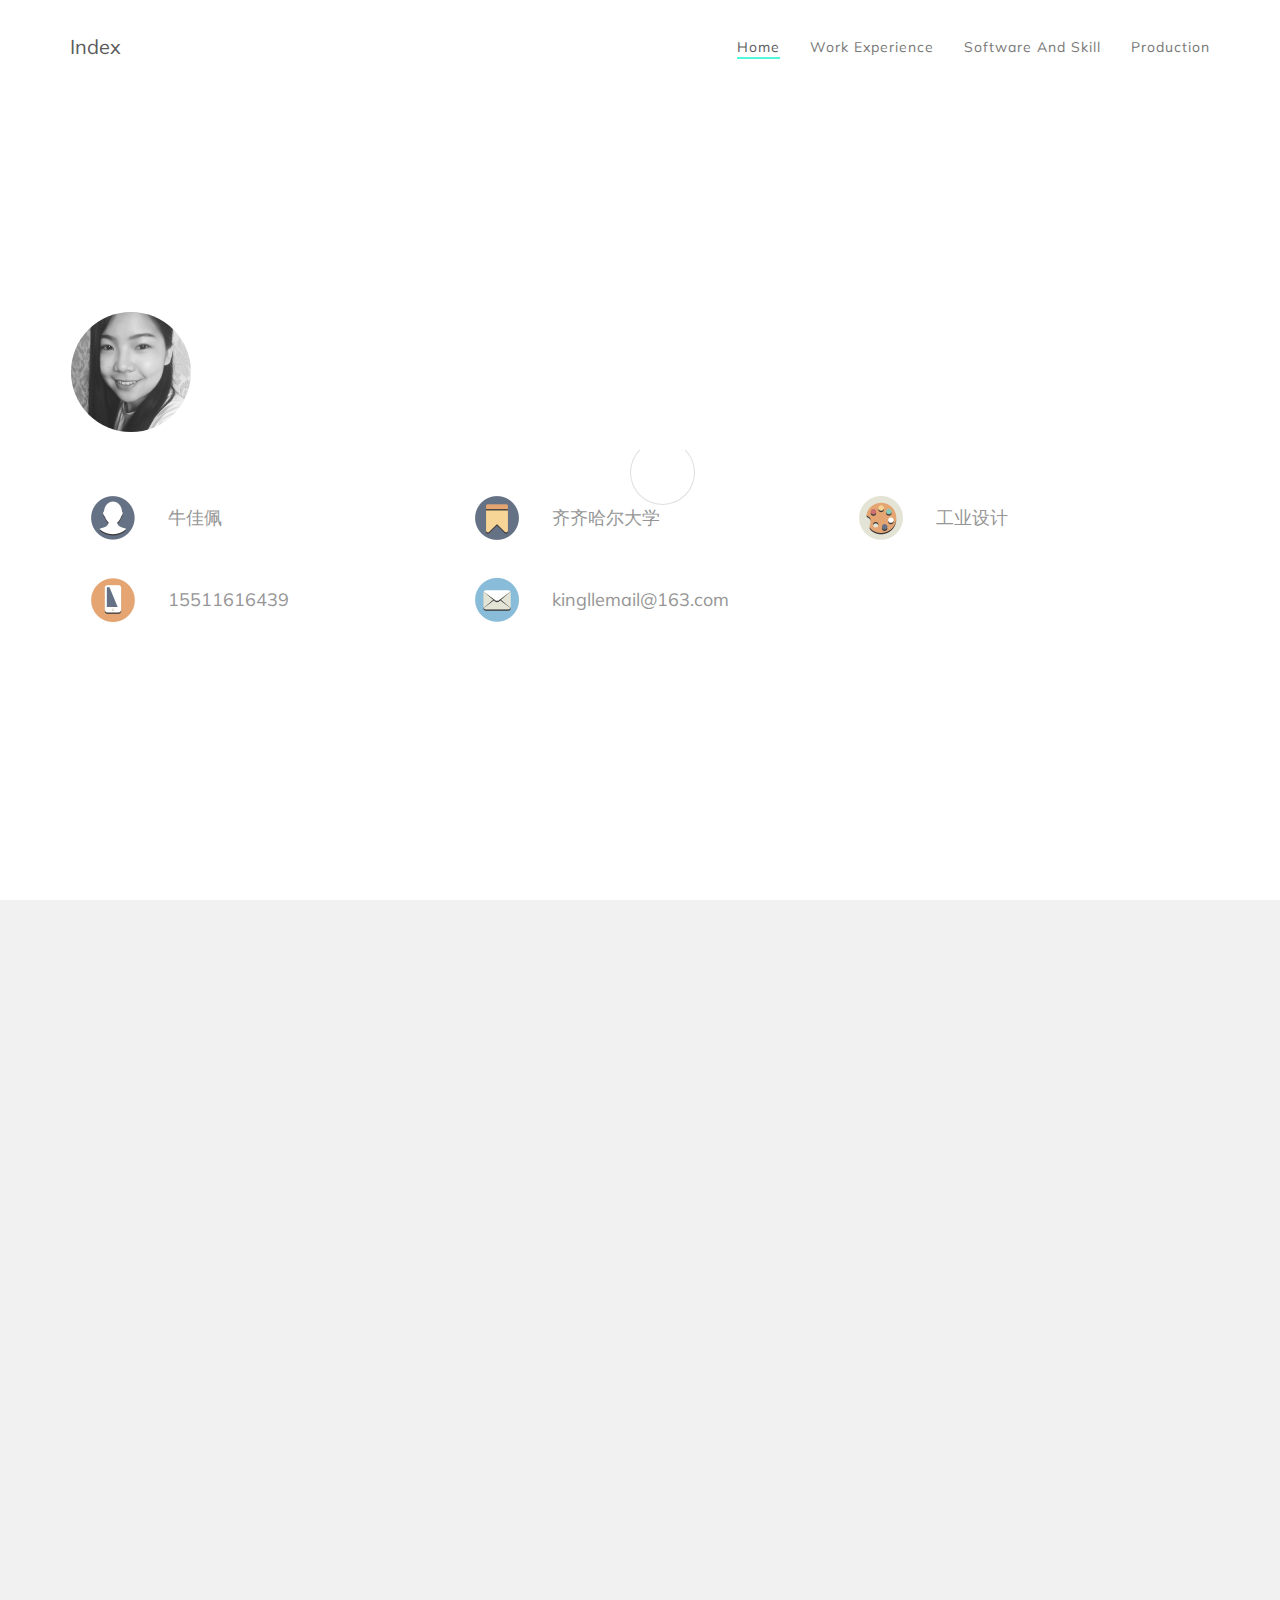
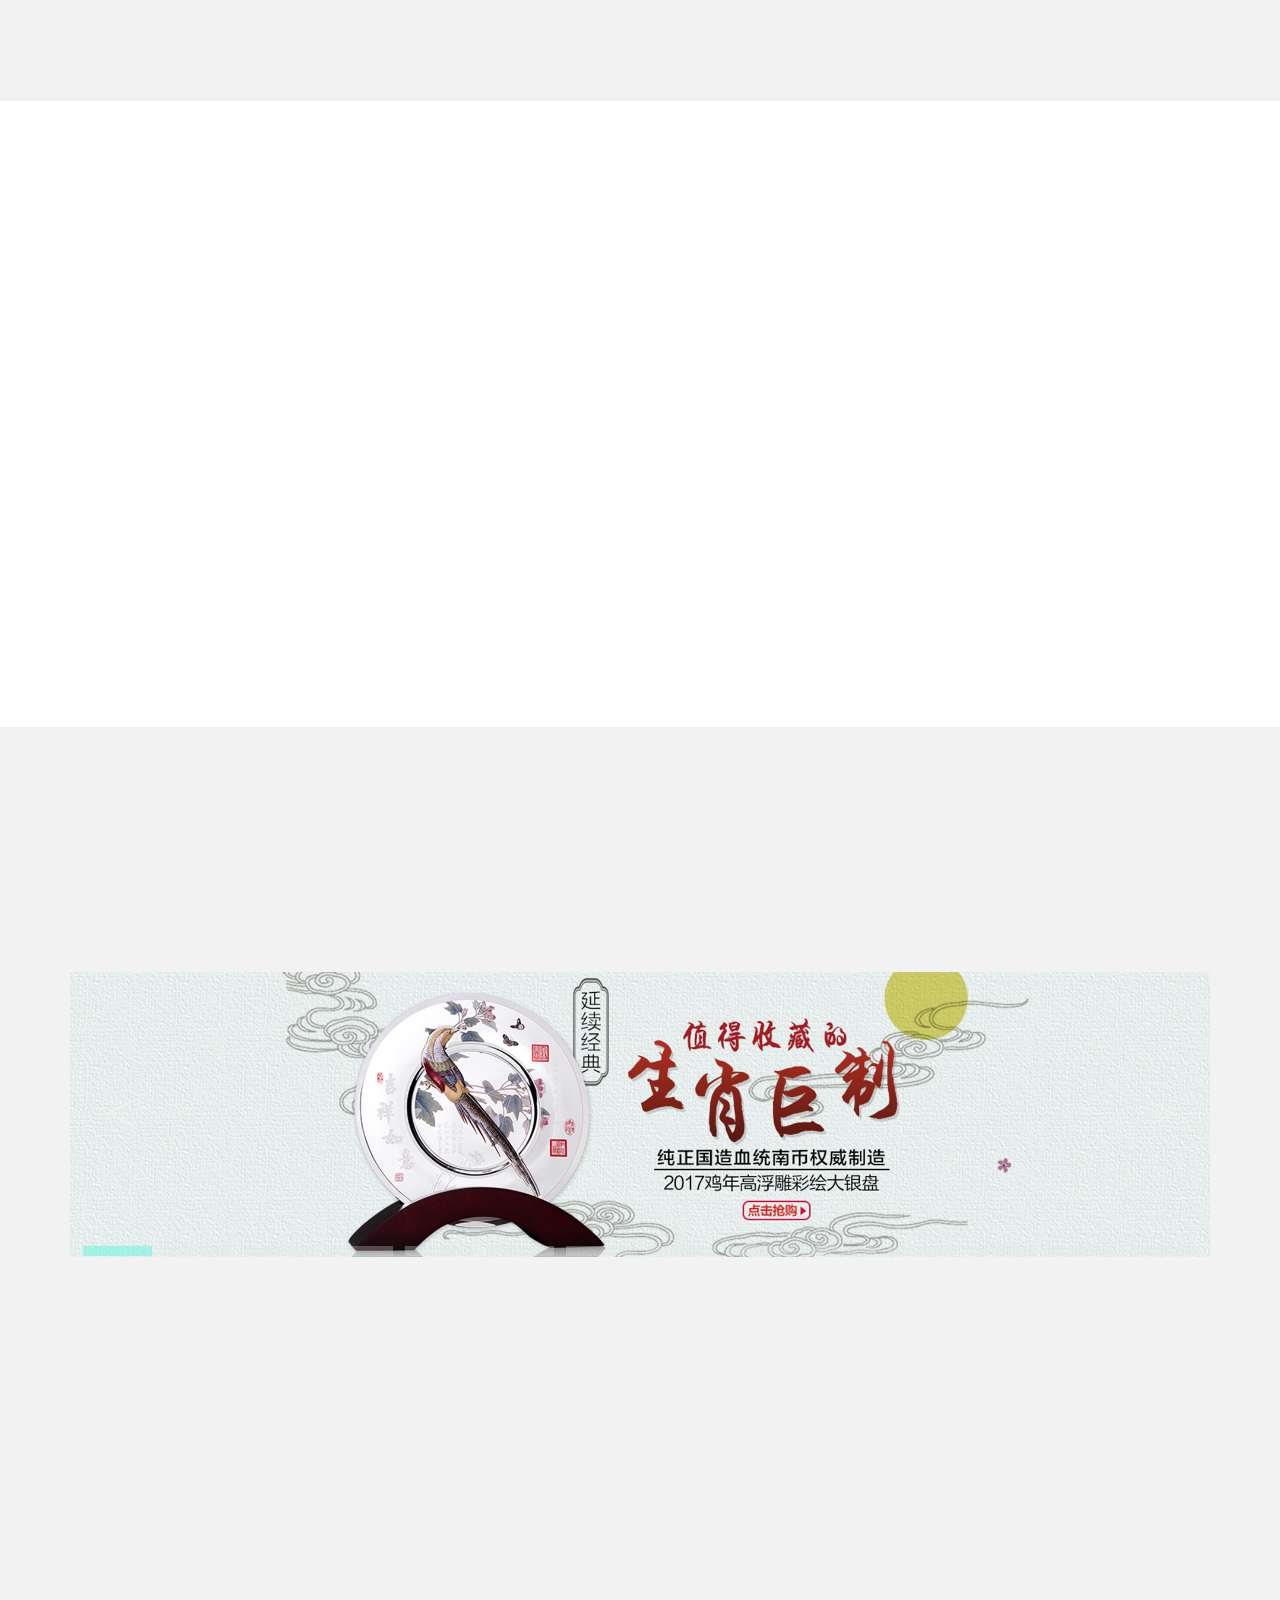
==== commit ec369ab0: "新增临摹作品内容" ====
--- a/resume.html
+++ b/resume.html
@@ -73,8 +73,8 @@
                     </div>
 
                     <div class="home_hp_height">
-                         <h2 class="wow fadeInUp" data-wow-delay="0.6s">I'm a UI designer</h2>
-                         <!-- <a href="#" class="wow fadeInUp btn btn-default section-btn" data-wow-delay="1s">Download Resume</a> -->
+                         <!-- <h2 class="wow fadeInUp" data-wow-delay="0.6s">I'm a UI designer</h2>
+                         <a href="#" class="wow fadeInUp btn btn-default section-btn" data-wow-delay="1s">Download Resume</a> -->
                     </div>
                </div>
                <div class="home_mes">
@@ -370,7 +370,7 @@
                     <li class="wow fadeInUp col-md-6 col-sm-6" data-wow-delay="0.4s">
                          <div class="work-thumb">
                               <div class="work_thumb_top"></div>
-                              <a href="http://www.xn--cjrr4gb5qmjk.com/">
+                              <a href="http://www.xn--cjrr4gb5qmjk.com/" target="_black">
                                    <img src="img/website_gh.png" alt="Work">
                               </a>
                          </div>
@@ -379,7 +379,7 @@
 
                     <li class="wow fadeInUp col-md-6 col-sm-6" data-wow-delay="0.6s">
                          <div class="work-thumb">
-                              <div class="work_thumb_top"></div
+                              <div class="work_thumb_top work-thumb"></div>
                               <a href="img/website_officialWebsite_gh.png" class="image-popup">
                                    <img src="img/website_officialWebsite_gh.png" class="img-responsive" alt="Work">
                               </a>
@@ -460,6 +460,37 @@
                               </a>
                          </div>
                          <h4>悠滋优味</h4>
+                    </li>
+               </ul>
+
+               <!--******* imitation art *******-->
+               <ul class="work_logo col-md-12 col-sm-12">
+                    <h3 class="wow fadeInUp"  data-wow-delay="0.3s">Imitation Art</h3>
+                    <li class="wow fadeInUp col-md-3 col-sm-6" data-wow-delay="0.4s">
+                         <div class="work-thumb">
+                              <a href="img/imitationArt_minions.gif" class="image-popup">
+                                   <img src="img/imitationArt_minions.gif" class="img-responsive" alt="Work">
+                              </a>
+                         </div>
+                         <h4>Minions</h4>
+                    </li>
+
+                    <li class="wow fadeInUp col-md-3 col-sm-6" data-wow-delay="0.6s">
+                         <div class="work-thumb">
+                              <a href="img/imitationArt_ofo.jpg" class="image-popup">
+                                   <img src="img/imitationArt_ofo.jpg" class="img-responsive" alt="Work">
+                              </a>
+                         </div>
+                         <h4>OFO Bike</h4>
+                    </li>
+
+                    <li class="wow fadeInUp col-md-3 col-sm-6" data-wow-delay="0.8s">
+                         <div class="work-thumb">
+                              <a href="img/imitationArt_gradientPerson.jpg" class="image-popup">
+                                   <img src="img/imitationArt_gradientPerson.jpg" class="img-responsive" alt="Work">
+                              </a>
+                         </div>
+                         <h4>渐变人物</h4>
                     </li>
                </ul>
           </div>
--- a/css/resume.css
+++ b/css/resume.css
@@ -233,6 +233,7 @@
 	height: auto;
 	overflow: hidden;
 	margin: 0;
+	min-height: 285px;
 }
 .silder-main-img{
 	position: absolute;
@@ -312,6 +313,50 @@
 .silder-ctrl-con.active>span{
 	background-color: rgba(56,249,215,0.4);
 }
+
+.work_website, .work_logo{
+	overflow: hidden;
+	margin-top: 50px;
+}
+
+#work .work_website h3,.work_logo h3{
+	margin-left: 0 !important;
+}
+
+.work_website li{
+	width: 50%;
+}
+
+.work_website li .work-thumb{
+	width: 100%;
+	height: 410px;
+	background: #fff;
+	overflow: hidden;
+}
+
+.work_website li .work-thumb .work_thumb_top{
+	width: 100%;
+	height: 20px;
+	background: url(../img/website_top.png) no-repeat left top;
+	background-position: 10px;
+}
+
+.work_website li .work-thumb img{
+	width: 100%;
+}
+
+.work_logo li{
+	margin-bottom: 20px;
+}
+
+.work_logo li img {
+  border-radius: 5px;
+}
+
+
+
+
+
 
 @media (max-width: 768px){
 	.silder-ctrl-prev,
@@ -334,42 +379,8 @@
 		border-radius: 50%;
 		padding: 0;
 	}
-}
-
-.work_website{
-	overflow: hidden;
-}
-
-#work .work_website h3,.work_logo h3{
-	margin-left: 0 !important;
-}
-
-.work_website li{
-	width: 50%;
-}
-
-.work_website li .work-thumb{
-	width: 100%;
-	height: 410px;
-	background: #fff;
-	overflow: hidden;
-}
-
-.work_website li .work-thumb .work_thumb_top{
-	width: 100%;
-	height: 20px;
-	background: url(../img/website_top.png) no-repeat left top;
-	background-position: 10px;
-}
-
-.work_website li .work-thumb img{
-	width: 100%;
-}
-
-.work_logo li{
-	margin-bottom: 20px;
-}
-
-.work_logo li img {
-  border-radius: 5px;
+
+	.silder-main{
+		min-height: 180px;
+	}
 }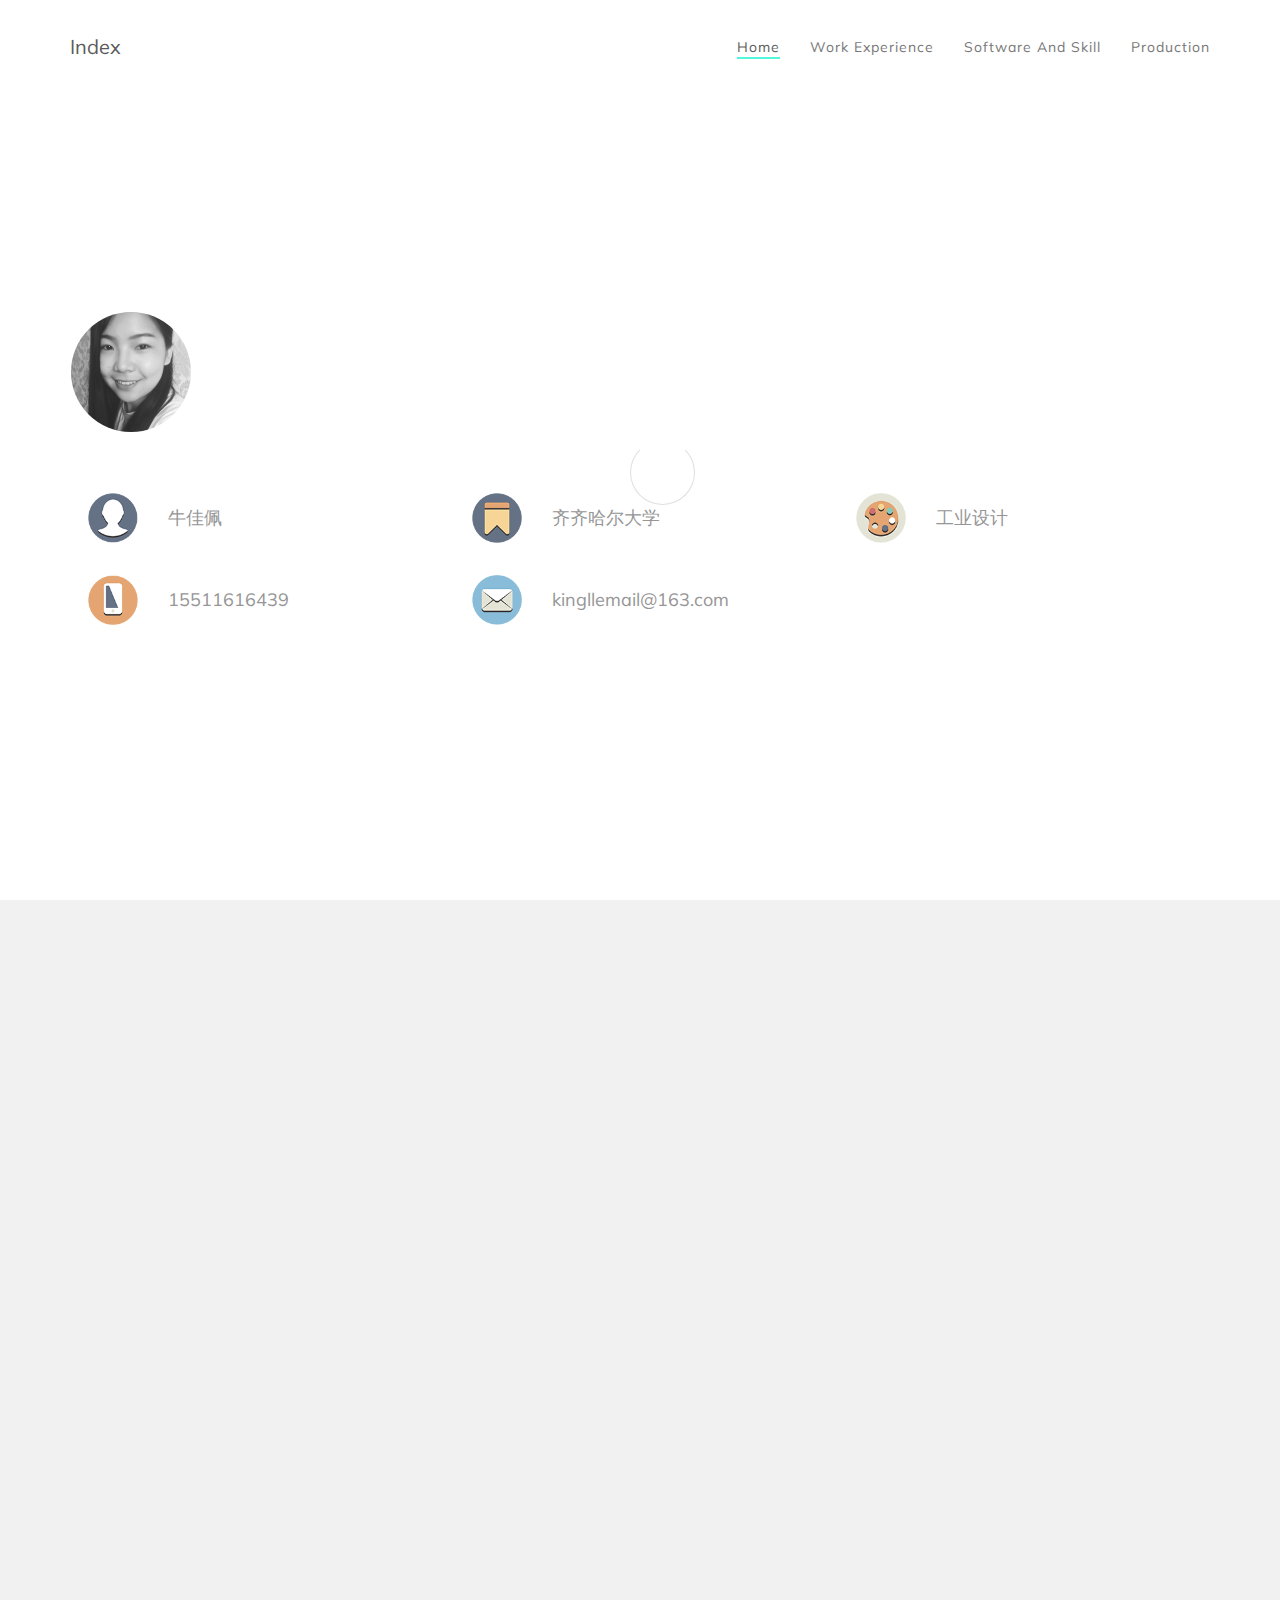
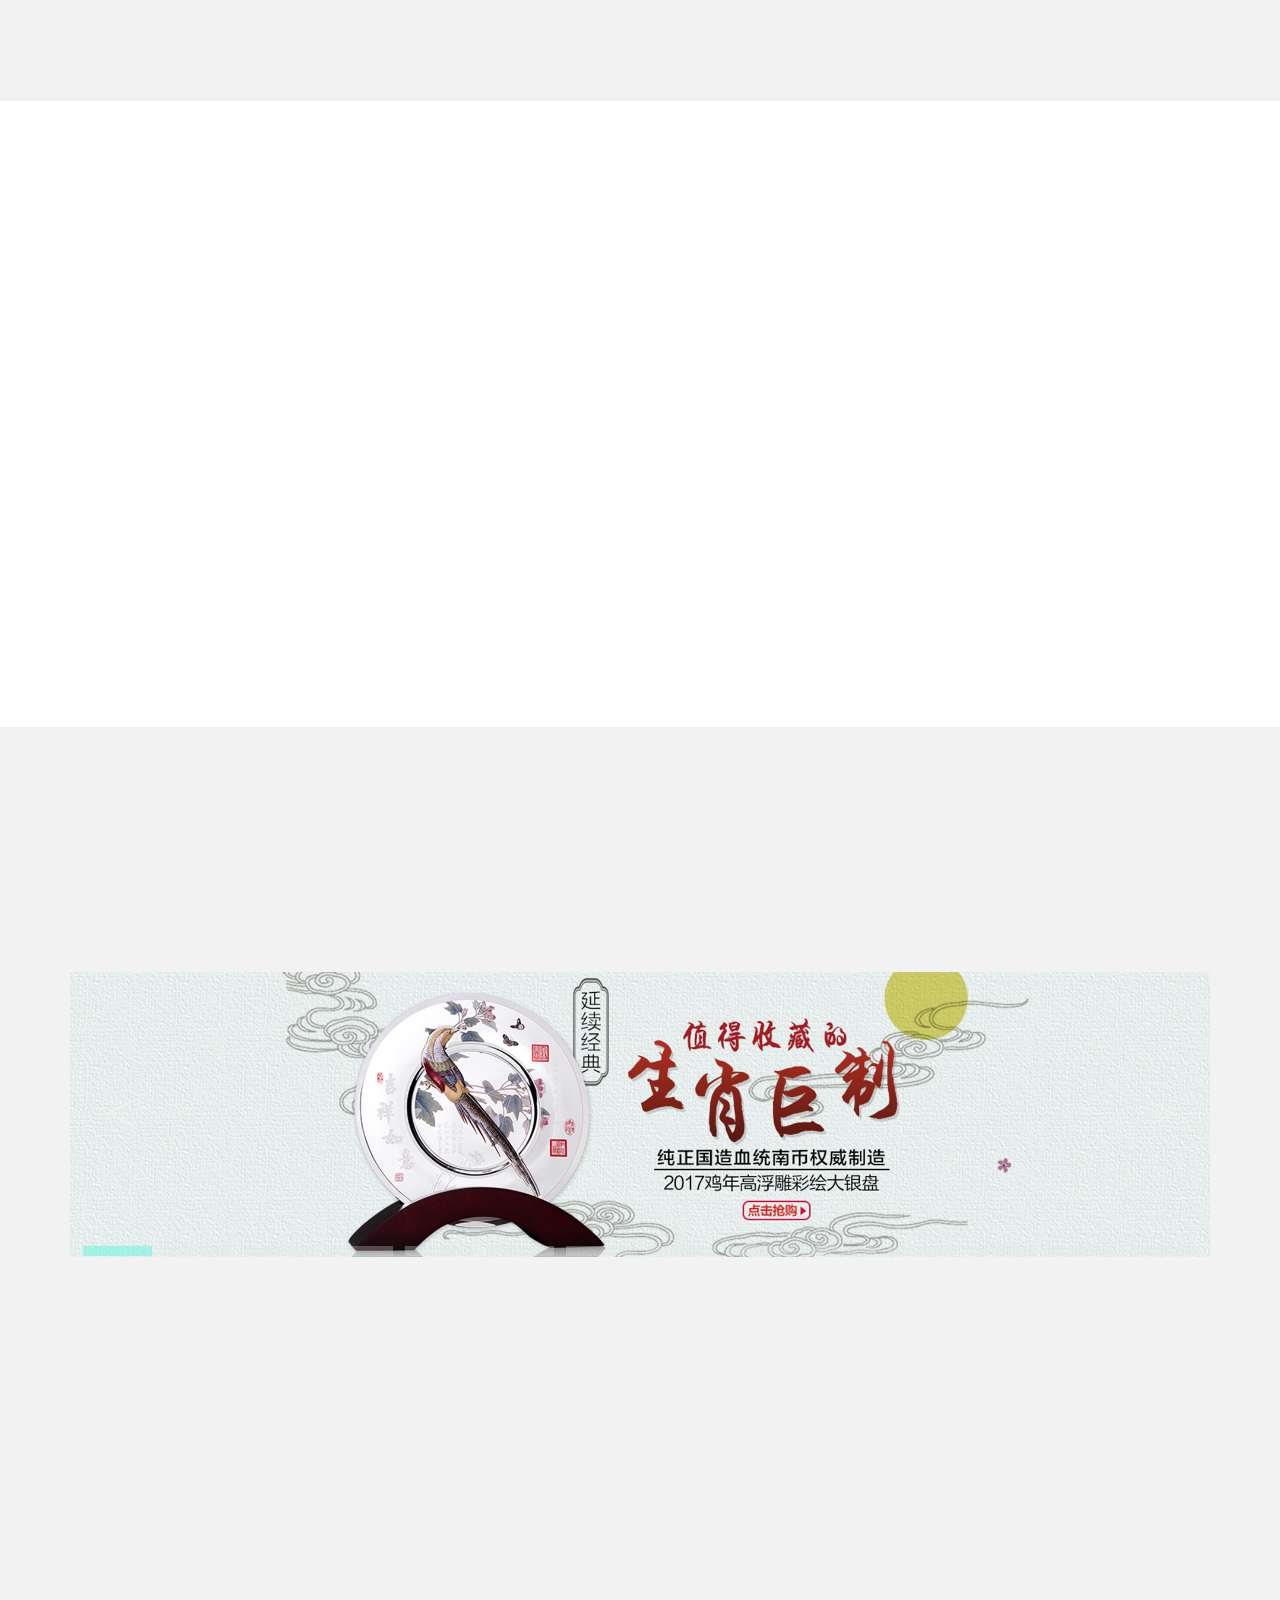
==== commit 06369d4c: "添加其他作品、图片缩小、细节修改" ====
--- a/resume.html
+++ b/resume.html
@@ -129,7 +129,7 @@
                               </li>
                               <li class="about_GH">                                   
                                    <h3><span class="about_circle"></span>北京国瀚文化</h3>
-                                   <div><span>2017/2-2017/7</span><span><b>UI设计师</b></span></div>
+                                   <div><span>2017/2-2017/8</span><span><b>UI设计师</b></span></div>
                                    <p>负责pc与移动版商城的改版设计。新产品的展示图、详情页与Banner的设计。官网的原型图与设计图设计，运用HTML+CSS进行网页的编写，运用JQ编写网页的交互效果等。公司宣传资料的设计。微信公众号的制作与维护，日常推送消息的设计与推送。
                                    </p>
                               </li>
@@ -185,7 +185,7 @@
                                    <strong>CorelDRAW</strong>
                                         <span class="pull-right">70%</span>
                                              <div class="progress">
-                                                  <div class="progress-bar progress-bar-primary" role="progressbar" aria-valuenow="65" aria-valuemin="0" aria-valuemax="100" style="width: 70%;"></div>
+                                                  <div class="progress-bar progress-bar-primary" role="progressbar" aria-valuenow="65" aria-valuemin="0" aria-valuemax="100" style="width: 70%;"></div>`
                                              </div>
                               </div>
                          </li>
@@ -491,6 +491,44 @@
                               </a>
                          </div>
                          <h4>渐变人物</h4>
+                    </li>
+               </ul>
+               <!--******* other *******-->
+               <ul class="work_logo col-md-12 col-sm-12">
+                    <h3 class="wow fadeInUp"  data-wow-delay="0.3s">Other</h3>
+                    <li class="wow fadeInUp col-md-3 col-sm-6" data-wow-delay="0.4s">
+                         <div class="work-thumb">
+                              <a href="img/other_QDmap.jpg" class="image-popup">
+                                   <img src="img/other_QDmap.jpg" class="img-responsive" alt="Work">
+                              </a>
+                         </div>
+                         <h4>齐大生活指南</h4>
+                    </li>
+
+                    <li class="wow fadeInUp col-md-3 col-sm-6" data-wow-delay="0.6s">
+                         <div class="work-thumb">
+                              <a href="img/other_gz.jpg" class="image-popup">
+                                   <img src="img/other_gz.jpg" class="img-responsive" alt="Work">
+                              </a>
+                         </div>
+                         <h4>故障指示器</h4>
+                    </li>
+
+                    <li class="wow fadeInUp col-md-3 col-sm-6" data-wow-delay="0.8s">
+                         <div class="work-thumb">
+                              <a href="img/other_jh.jpg" class="image-popup">
+                                   <img src="img/other_jh.jpg" class="img-responsive" alt="Work">
+                              </a>
+                         </div>
+                         <h4>空气净化器</h4>
+                    </li>
+                    <li class="wow fadeInUp col-md-3 col-sm-6" data-wow-delay="1s">
+                         <div class="work-thumb">
+                              <a href="img/other_smq.jpg" class="image-popup">
+                                   <img src="img/other_smq.jpg" class="img-responsive" alt="Work">
+                              </a>
+                         </div>
+                         <h4>快递扫描枪</h4>
                     </li>
                </ul>
           </div>
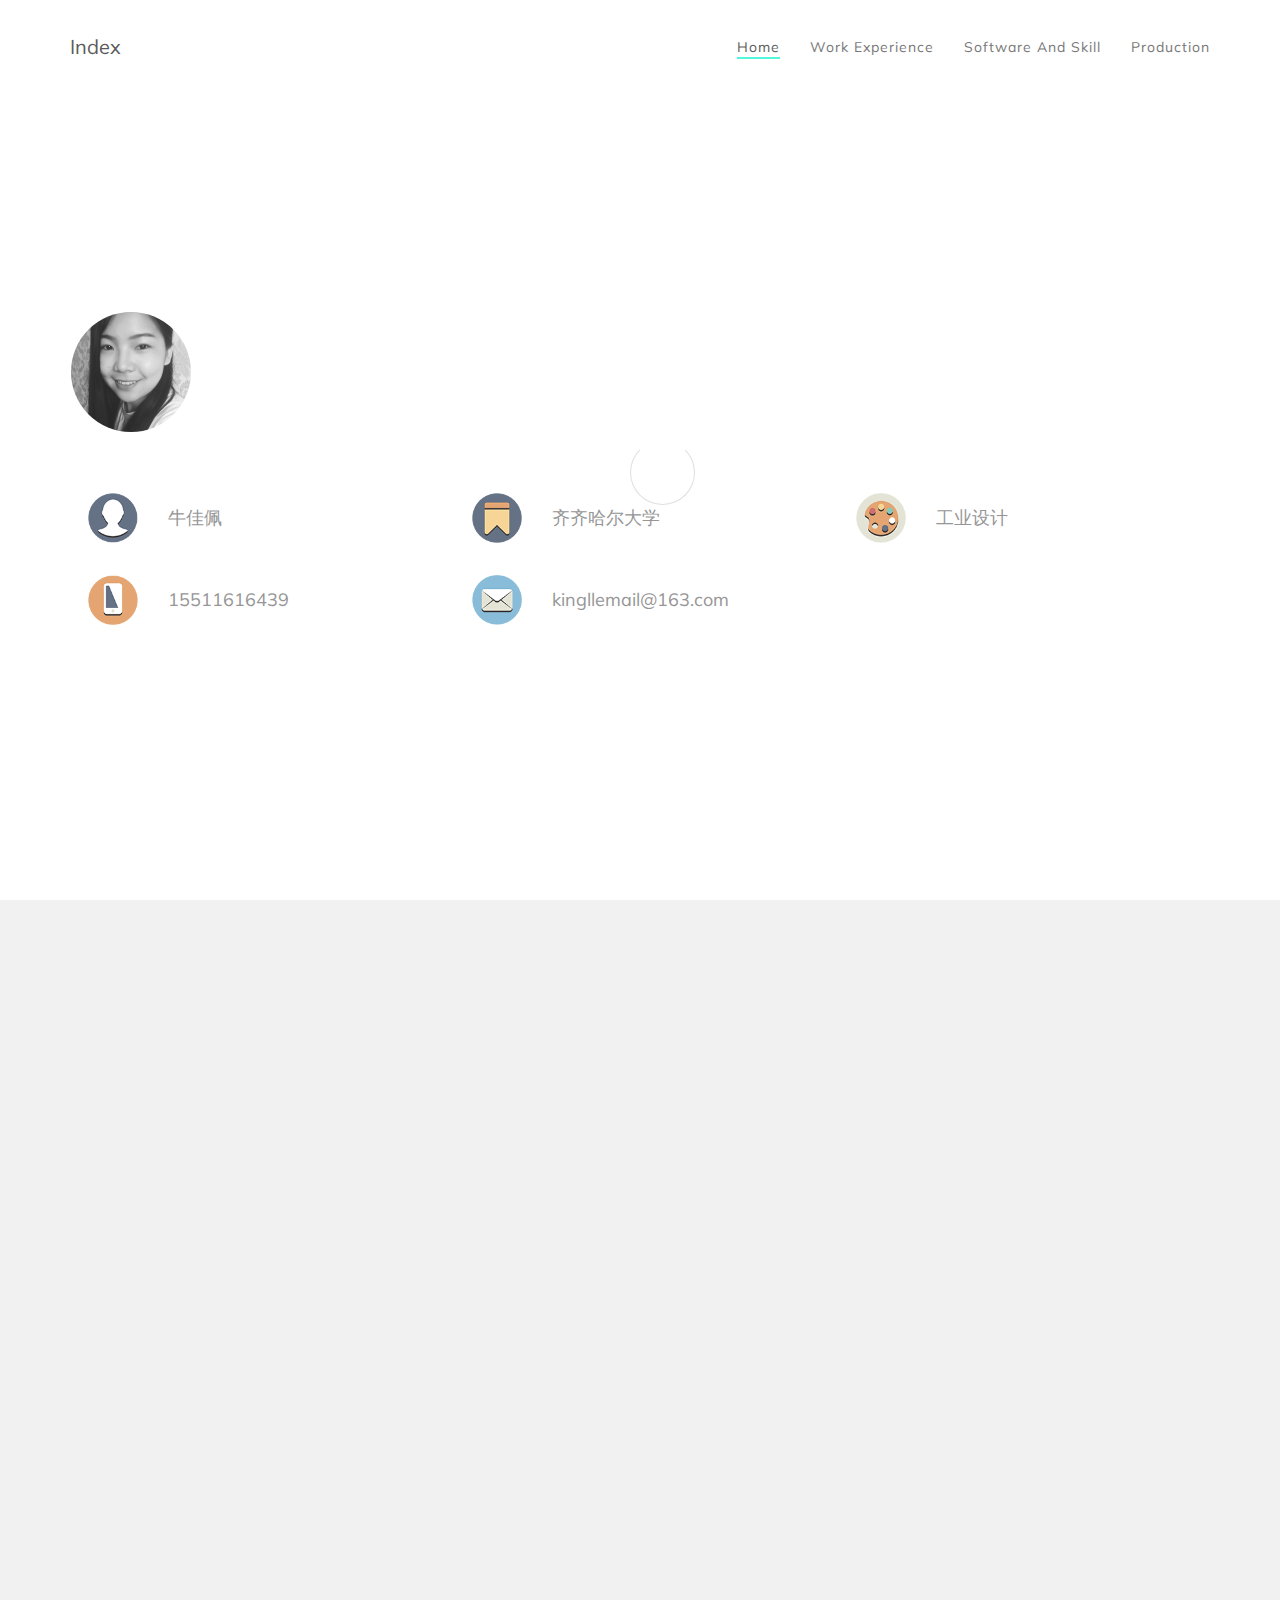
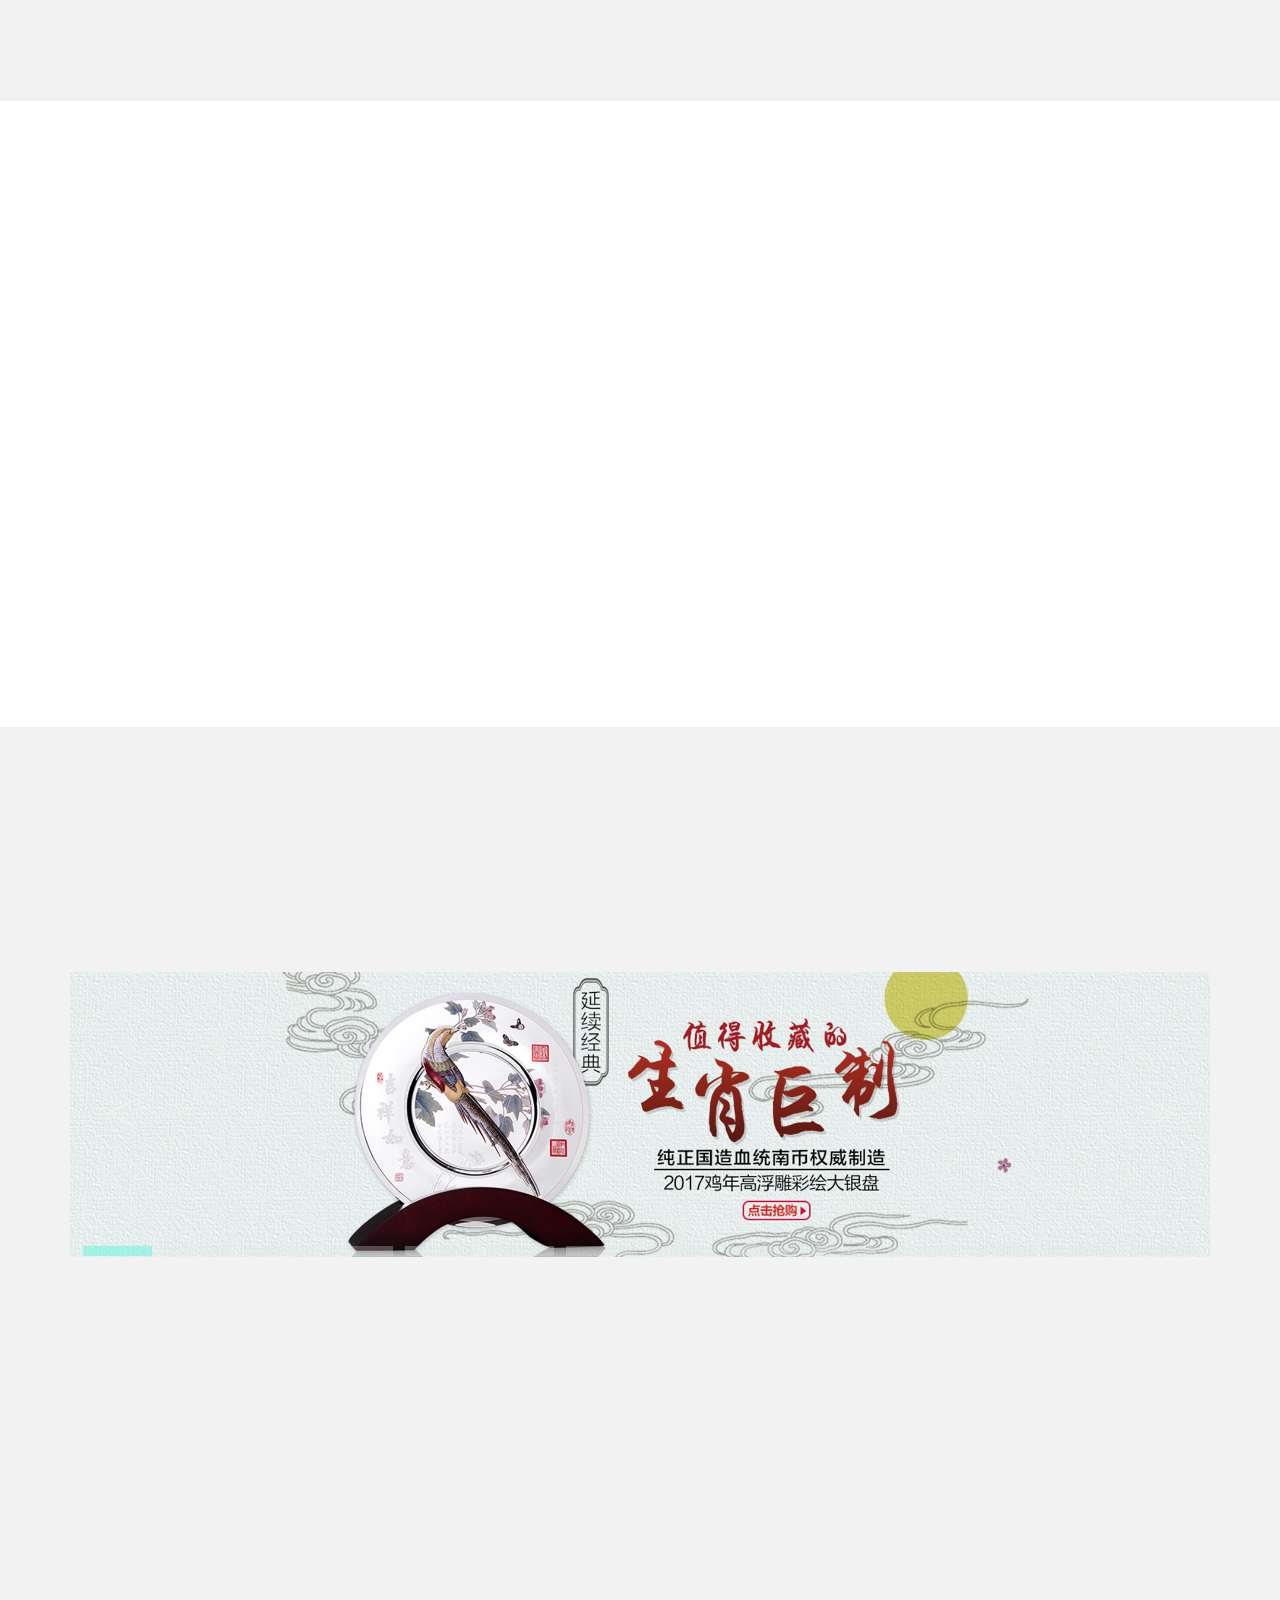
==== commit 89e6ec44: "添加新作品AI练习，修改了简历页面动画效果的时间" ====
--- a/resume.html
+++ b/resume.html
@@ -79,23 +79,23 @@
                </div>
                <div class="home_mes">
                     <ul>
-                        <li class="wow fadeInUp col-md-4 col-sm-4" data-wow-delay="1s">
+                        <li class="wow fadeInUp col-md-4 col-sm-4" data-wow-delay="0.5s">
                               <img src="img/icon_name.png" alt="" class="home_mes_title"><!-- Name -->
                               <span class="home_mes_con">牛佳佩</span>
                          </li>
-                         <li class="wow fadeInUp col-md-4 col-sm-4" data-wow-delay="1.2s">
+                         <li class="wow fadeInUp col-md-4 col-sm-4" data-wow-delay="0.6s">
                               <img src="img/icon_university.png" alt="" class="home_mes_title"><!-- University -->
                               <span class="home_mes_con">齐齐哈尔大学</span>
                          </li>
-                         <li class="wow fadeInUp col-md-4 col-sm-4" data-wow-delay="1.4s">
+                         <li class="wow fadeInUp col-md-4 col-sm-4" data-wow-delay="0.7s">
                               <img src="img/icon_majors.png" alt="" class="home_mes_title"><!-- Majors -->
                               <span class="home_mes_con">工业设计</span>
                          </li>
-                         <li class="wow fadeInUp col-md-4 col-sm-4" data-wow-delay="1.6s">
+                         <li class="wow fadeInUp col-md-4 col-sm-4" data-wow-delay="0.8s">
                               <img src="img/icon_phone.png" alt="" class="home_mes_title"><!-- Phone -->
                               <span class="home_mes_con">15511616439</span>
                          </li>
-                         <li class="wow fadeInUp col-md-4 col-sm-4" data-wow-delay="1.8s">
+                         <li class="wow fadeInUp col-md-4 col-sm-4" data-wow-delay="0.9s">
                               <img src="img/icon_email.png" alt="" class="home_mes_title"><!-- Email -->
                               <span class="home_mes_con">kingllemail@163.com</span>
                          </li>
@@ -111,10 +111,10 @@
      <div class="container">
           <div class="row">
                <div class="about-thumb">
-                    <div class="wow fadeInUp section-title" data-wow-delay="0.6s">
+                    <div class="wow fadeInUp section-title" data-wow-delay="0.2s">
                          <h2>Work Experience</h2>
                     </div>
-                    <div class="wow fadeInUp about_mes" data-wow-delay="0.8s">
+                    <div class="wow fadeInUp about_mes" data-wow-delay="0.5s">
                          <ul>
                               <li class="about_TD">                                   
                                    <h3><span class="about_circle"></span>石家庄天道标识</h3>
@@ -159,7 +159,7 @@
 
                <div class="skill_show">
                     <ul class="skill-thumb">
-                         <li class="wow fadeInUp skill_ps" data-wow-delay="1s">
+                         <li class="wow fadeInUp skill_ps" data-wow-delay="0.5s">
                               <img src="img/icon_ps.png" alt="">
                               <div class="skill_li_width">
                                    <strong>Photoshop</strong>
@@ -169,7 +169,7 @@
                                              </div>
                               </div>
                          </li>
-                         <li class="wow fadeInUp skill_ai" data-wow-delay="1.2s">
+                         <li class="wow fadeInUp skill_ai" data-wow-delay="0.6s">
                               <img src="img/icon_ai.png" alt="">
                               <div class="skill_li_width">
                                    <strong>Illustrator</strong>
@@ -179,7 +179,7 @@
                                              </div>
                               </div>
                          </li>
-                         <li class="wow fadeInUp skill_cdr" data-wow-delay="1.4s">
+                         <li class="wow fadeInUp skill_cdr" data-wow-delay="0.7s">
                               <img src="img/icon_cdr.png" alt="">
                               <div class="skill_li_width">
                                    <strong>CorelDRAW</strong>
@@ -189,7 +189,7 @@
                                              </div>
                               </div>
                          </li>
-                         <li class="wow fadeInUp skill_ax" data-wow-delay="1.4s">
+                         <li class="wow fadeInUp skill_ax" data-wow-delay="0.8s">
                               <img src="img/icon_axure.png" alt="">
                               <div class="skill_li_width">
                                    <strong>Axure</strong>
@@ -199,7 +199,7 @@
                                              </div>
                               </div>
                          </li>
-                         <li class="wow fadeInUp skill_dw" data-wow-delay="1.4s">
+                         <li class="wow fadeInUp skill_dw" data-wow-delay="0.9s">
                               <img src="img/icon_dw.png" alt="">
                               <div class="skill_li_width">
                                    <strong>Dreamweaver</strong>
@@ -209,7 +209,7 @@
                                              </div>
                               </div>
                          </li>
-                         <li class="wow fadeInUp skill_html" data-wow-delay="1.4s">
+                         <li class="wow fadeInUp skill_html" data-wow-delay="1s">
                               <img src="img/icon_h5.png" alt="">
                               <div class="skill_li_width">
                                    <strong>HTML</strong>
@@ -219,7 +219,7 @@
                                              </div>
                               </div>
                          </li>
-                         <li class="wow fadeInUp skill_css" data-wow-delay="1.4s">
+                         <li class="wow fadeInUp skill_css" data-wow-delay="1.1s">
                               <img src="img/icon_c3.png" alt="">
                               <div class="skill_li_width">
                                    <strong>CSS</strong>
@@ -229,7 +229,7 @@
                                              </div>
                               </div>
                          </li>
-                         <li class="wow fadeInUp skill_js" data-wow-delay="1.4s">
+                         <li class="wow fadeInUp skill_js" data-wow-delay="1.2s">
                               <img src="img/icon_js.png" alt="">
                               <div class="skill_li_width">
                                    <strong>JavaScript</strong>
@@ -258,10 +258,10 @@
                </div>
                
                <!--******* BANENR *******-->
-               <h3 class="wow fadeInUp"  data-wow-delay="0.3s">BANNER</h3>
+               <h3 class="wow fadeInUp"  data-wow-delay="0.5s">BANNER</h3>
                <div class="js-silder work_banner">
                     <div class="silder-scroll">
-                         <ul class="silder-main col-md-12 col-sm-12" data-wow-delay="0.4s">
+                         <ul class="silder-main col-md-12 col-sm-12" data-wow-delay="0.7s">
                               <li class="work_banner_liShow silder-main-img">
                                    <div>
                                         <a href="#">
@@ -366,7 +366,7 @@
                
                <!--******* websit *******-->
                <ul class="work_website col-md-12 col-sm-12">
-                    <h3 class="wow fadeInUp"  data-wow-delay="0.3s">WEBSITE</h3>
+                    <h3 class="wow fadeInUp"  data-wow-delay="0.2s">WEBSITE</h3>
                     <li class="wow fadeInUp col-md-6 col-sm-6" data-wow-delay="0.4s">
                          <div class="work-thumb">
                               <div class="work_thumb_top"></div>
@@ -377,11 +377,12 @@
                          <h4>国瀚商城</h4>
                     </li>
 
-                    <li class="wow fadeInUp col-md-6 col-sm-6" data-wow-delay="0.6s">
+                    <li class="wow fadeInUp col-md-6 col-sm-6" data-wow-delay="0.5s">
                          <div class="work-thumb">
                               <div class="work_thumb_top work-thumb"></div>
                               <a href="img/website_officialWebsite_gh.png" class="image-popup">
                                    <img src="img/website_officialWebsite_gh.png" class="img-responsive" alt="Work">
+                                   <img src="img/website_officialWebsite_gh.png" class="img-responsive" alt="Work">
                               </a>
                          </div>
                          <h4>国瀚官网</h4>
@@ -390,7 +391,7 @@
 
                <!--******* LOGO *******-->
                <ul class="work_logo col-md-12 col-sm-12">
-                    <h3 class="wow fadeInUp"  data-wow-delay="0.3s">LOGO</h3>
+                    <h3 class="wow fadeInUp"  data-wow-delay="0.2s">LOGO</h3>
                     <li class="wow fadeInUp col-md-3 col-sm-6" data-wow-delay="0.4s">
                          <div class="work-thumb">
                               <a href="img/work_logo_cafe.jpg" class="image-popup">
@@ -400,7 +401,7 @@
                          <h4>72 Cafe</h4>
                     </li>
 
-                    <li class="wow fadeInUp col-md-3 col-sm-6" data-wow-delay="0.6s">
+                    <li class="wow fadeInUp col-md-3 col-sm-6" data-wow-delay="0.5s">
                          <div class="work-thumb">
                               <a href="img/work_logo_mlfm.jpg" class="image-popup">
                                    <img src="img/work_logo_mlfm.jpg" class="img-responsive" alt="Work">
@@ -409,7 +410,7 @@
                          <h4>Moly FM</h4>
                     </li>
 
-                    <li class="wow fadeInUp col-md-3 col-sm-6" data-wow-delay="0.8s">
+                    <li class="wow fadeInUp col-md-3 col-sm-6" data-wow-delay="0.6s">
                          <div class="work-thumb">
                               <a href="img/work_logo_onisi.jpg" class="image-popup">
                                    <img src="img/work_logo_onisi.jpg" class="img-responsive" alt="Work">
@@ -418,7 +419,7 @@
                          <h4>ONISI</h4>
                     </li>
 
-                    <li class="wow fadeInUp col-md-3 col-sm-6" data-wow-delay="1s">
+                    <li class="wow fadeInUp col-md-3 col-sm-6" data-wow-delay="0.7s">
                          <div class="work-thumb">
                               <a href="img/work_logo_rh.jpg" class="image-popup">
                                    <img src="img/work_logo_rh.jpg" class="img-responsive" alt="Work">
@@ -426,7 +427,7 @@
                          </div>
                          <h4>RH奶茶</h4>
                     </li>
-                    <li class="wow fadeInUp col-md-3 col-sm-6" data-wow-delay="1.2s">
+                    <li class="wow fadeInUp col-md-3 col-sm-6" data-wow-delay="0.8s">
                          <div class="work-thumb">
                               <a href="img/work_logo_xf.jpg" class="image-popup">
                                    <img src="img/work_logo_xf.jpg" class="img-responsive" alt="Work">
@@ -435,7 +436,7 @@
                          <h4>西蕃披萨</h4>
                     </li>
 
-                    <li class="wow fadeInUp col-md-3 col-sm-6" data-wow-delay="1.4s">
+                    <li class="wow fadeInUp col-md-3 col-sm-6" data-wow-delay="0.9s">
                          <div class="work-thumb">
                               <a href="img/work_logo_xjd.jpg" class="image-popup">
                                    <img src="img/work_logo_xjd.jpg" class="img-responsive" alt="Work">
@@ -444,7 +445,7 @@
                          <h4>小家丁</h4>
                     </li>
 
-                    <li class="wow fadeInUp col-md-3 col-sm-6" data-wow-delay="1.6s">
+                    <li class="wow fadeInUp col-md-3 col-sm-6" data-wow-delay="1s">
                          <div class="work-thumb">
                               <a href="img/work_logo_xzss.jpg" class="image-popup">
                                    <img src="img/work_logo_xzss.jpg" class="img-responsive" alt="Work">
@@ -453,7 +454,7 @@
                          <h4>小资食尚</h4>
                     </li>
 
-                    <li class="wow fadeInUp col-md-3 col-sm-6" data-wow-delay="1.8s">
+                    <li class="wow fadeInUp col-md-3 col-sm-6" data-wow-delay="1.1s">
                          <div class="work-thumb">
                               <a href="img/work_logo_yzyw.jpg" class="image-popup">
                                    <img src="img/work_logo_yzyw.jpg" class="img-responsive" alt="Work">
@@ -465,7 +466,7 @@
 
                <!--******* imitation art *******-->
                <ul class="work_logo col-md-12 col-sm-12">
-                    <h3 class="wow fadeInUp"  data-wow-delay="0.3s">Imitation Art</h3>
+                    <h3 class="wow fadeInUp"  data-wow-delay="0.2s">Imitation Art</h3>
                     <li class="wow fadeInUp col-md-3 col-sm-6" data-wow-delay="0.4s">
                          <div class="work-thumb">
                               <a href="img/imitationArt_minions.gif" class="image-popup">
@@ -475,7 +476,7 @@
                          <h4>Minions</h4>
                     </li>
 
-                    <li class="wow fadeInUp col-md-3 col-sm-6" data-wow-delay="0.6s">
+                    <li class="wow fadeInUp col-md-3 col-sm-6" data-wow-delay="0.5s">
                          <div class="work-thumb">
                               <a href="img/imitationArt_ofo.jpg" class="image-popup">
                                    <img src="img/imitationArt_ofo.jpg" class="img-responsive" alt="Work">
@@ -484,18 +485,26 @@
                          <h4>OFO Bike</h4>
                     </li>
 
-                    <li class="wow fadeInUp col-md-3 col-sm-6" data-wow-delay="0.8s">
+                    <li class="wow fadeInUp col-md-3 col-sm-6" data-wow-delay="0.6s">
                          <div class="work-thumb">
                               <a href="img/imitationArt_gradientPerson.jpg" class="image-popup">
                                    <img src="img/imitationArt_gradientPerson.jpg" class="img-responsive" alt="Work">
                               </a>
                          </div>
                          <h4>渐变人物</h4>
+                    </li>
+                    <li class="wow fadeInUp col-md-3 col-sm-6" data-wow-delay="0.7s">
+                         <div class="work-thumb">
+                              <a href="img/imitationArt_GustavoZambelli.jpg" class="image-popup">
+                                   <img src="img/imitationArt_GustavoZambelli.jpg" class="img-responsive" alt="Work">
+                              </a>
+                         </div>
+                         <h4>AI插图</h4>
                     </li>
                </ul>
                <!--******* other *******-->
                <ul class="work_logo col-md-12 col-sm-12">
-                    <h3 class="wow fadeInUp"  data-wow-delay="0.3s">Other</h3>
+                    <h3 class="wow fadeInUp"  data-wow-delay="0.2s">Other</h3>
                     <li class="wow fadeInUp col-md-3 col-sm-6" data-wow-delay="0.4s">
                          <div class="work-thumb">
                               <a href="img/other_QDmap.jpg" class="image-popup">
@@ -505,7 +514,7 @@
                          <h4>齐大生活指南</h4>
                     </li>
 
-                    <li class="wow fadeInUp col-md-3 col-sm-6" data-wow-delay="0.6s">
+                    <li class="wow fadeInUp col-md-3 col-sm-6" data-wow-delay="0.5s">
                          <div class="work-thumb">
                               <a href="img/other_gz.jpg" class="image-popup">
                                    <img src="img/other_gz.jpg" class="img-responsive" alt="Work">
@@ -514,7 +523,7 @@
                          <h4>故障指示器</h4>
                     </li>
 
-                    <li class="wow fadeInUp col-md-3 col-sm-6" data-wow-delay="0.8s">
+                    <li class="wow fadeInUp col-md-3 col-sm-6" data-wow-delay="0.6s">
                          <div class="work-thumb">
                               <a href="img/other_jh.jpg" class="image-popup">
                                    <img src="img/other_jh.jpg" class="img-responsive" alt="Work">
@@ -522,7 +531,7 @@
                          </div>
                          <h4>空气净化器</h4>
                     </li>
-                    <li class="wow fadeInUp col-md-3 col-sm-6" data-wow-delay="1s">
+                    <li class="wow fadeInUp col-md-3 col-sm-6" data-wow-delay="0.7s">
                          <div class="work-thumb">
                               <a href="img/other_smq.jpg" class="image-popup">
                                    <img src="img/other_smq.jpg" class="img-responsive" alt="Work">
